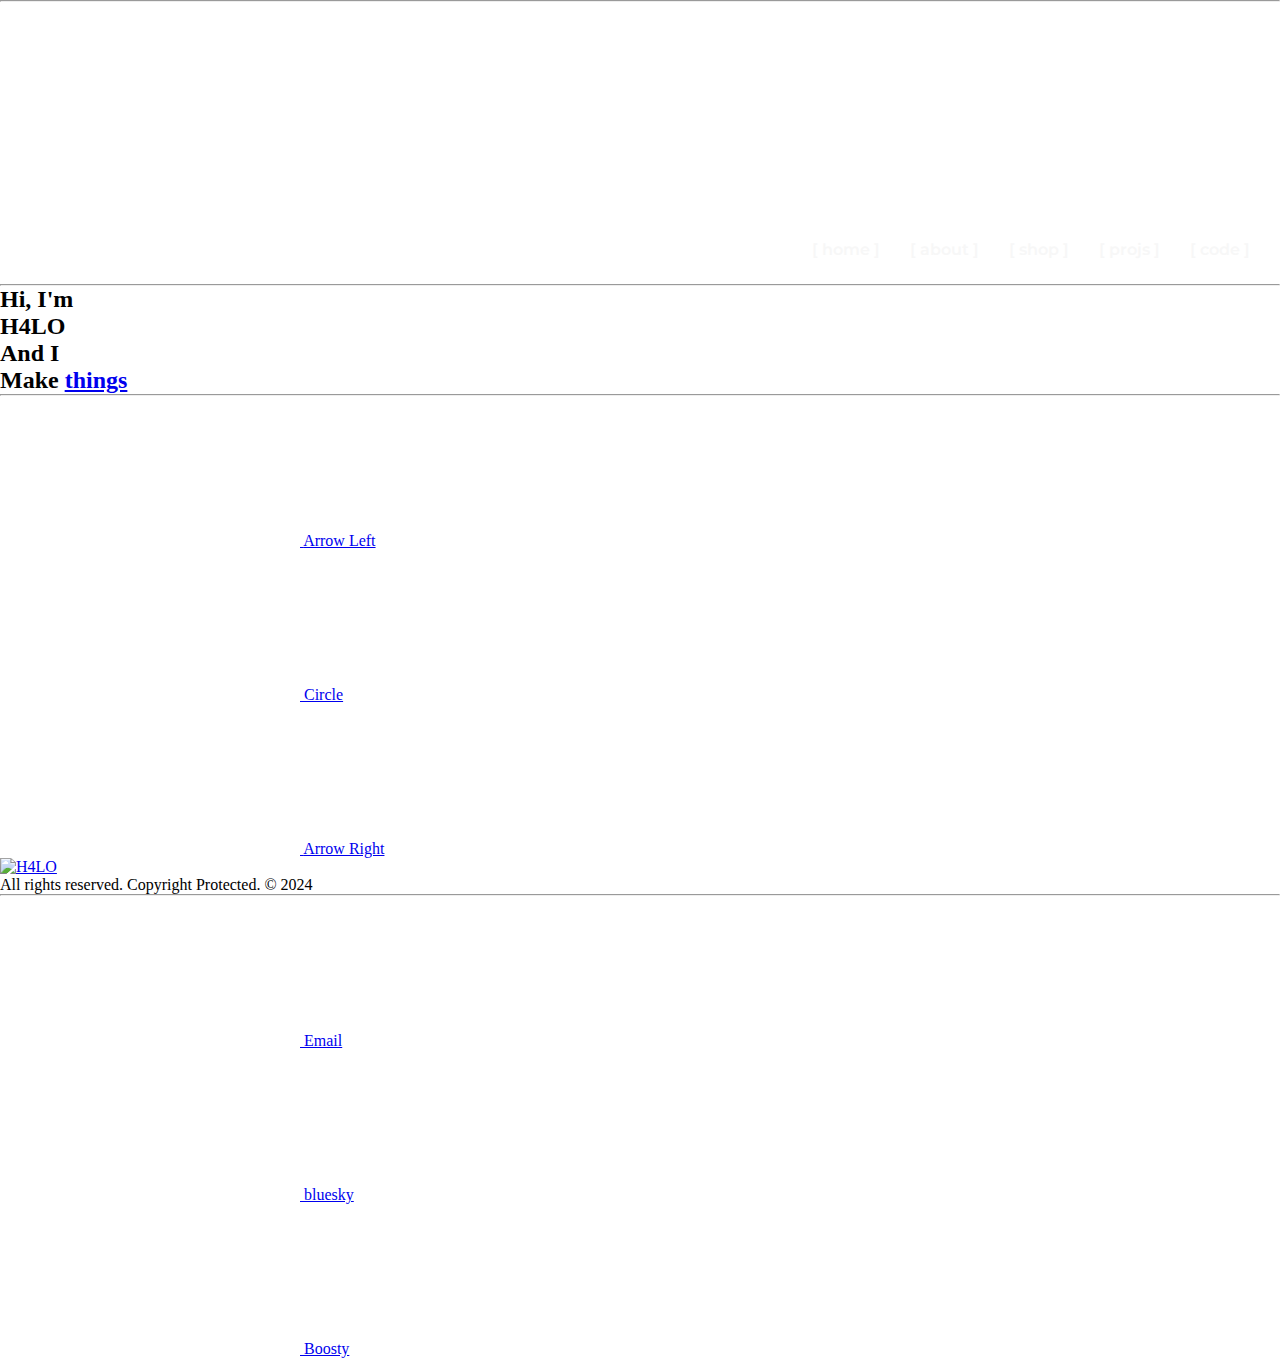
==== index.html @ c5fe2f82 "Update desc" ====
<!DOCTYPE HTML>
<html lang="en">
	<head>
		<title>H4LO</title>
		<meta charset="utf-8" />
		<meta name="viewport" content="width=device-width,initial-scale=1" />
		<meta name="color-scheme" content="light only" />
		<meta name="description" content="A portfolio designed by H4LO" />
		<meta property="og:site_name" content="H4LO" />
		<meta property="og:title" content="H4LO" />
		<meta property="og:type" content="website" />
		<meta property="og:description" content="A corner of the internet dedicated to a goal, and powered by one person." />
		<link href="https://fonts.googleapis.com/css2?display=swap&family=Montserrat:ital,wght@0,300;0,600;1,300;1,600" rel="stylesheet" type="text/css" />
		<link rel="stylesheet" href="assets/main.css" />
	</head>
	<body>
		<div id="wrapper">
			<div id="main">
				<div class="inner">
					<hr id="divider03">
					<div id="header2" class="container columns">
						<div class="wrapper">
							<div class="inner">
								<div>
									<div id="logo" class="image" data-position="right">
										<a href="#" class="frame deferred" oncontextmenu="return false;" ondragstart="return false;"><img src="[data-uri]%2BPHJlY3QgZmlsbD0idHJhbnNwYXJlbnQiIHdpZHRoPSIxMDAlIiBoZWlnaHQ9IjEwMCUiLz48L3N2Zz4%3D" data-src="assets/images/logo.gif" alt="H4LO" oncontextmenu="return false;" ondragstart="return false;" /></a>
									</div>
								</div>
								<div>
									<div id="menu">
										<!-- qweoqwupeoiqwuewqe --><style>
										:root {
										--main-font: 'Montserrat', sans-serif;
										--primary-color: #08080800;
										--secondary-color: #F7F7F7;
										}
										
										/* Basic Reset and Body Styling */
										* {
										margin: 0;
										padding: 0;
										box-sizing: border-box;
										}
										
										/* Navigation Styling */
										nav {
										color: var(--secondary-color);
										padding: 15px;
										display: flex;
										align-items: center; /* Changed: Align items to the center vertically */
										justify-content: flex-end; /* Changed: Align items to the start (left) */
										align-content: flex-end; /* Not strictly necessary for this change */
										font-family: var(--main-font);
										letter-spacing: 0rem;
										font-weight: 600;
										}
										
										.menu {
										list-style: none;
										display: flex;
										}
										
										.menu li a {
										display: block;
										color: var(--secondary-color);
										text-decoration: none;
										padding: 10px 15px;
										position: relative;
										}
										
										.menu li a::after {
										content: "";
										position: absolute;
										bottom: 2px; /* Distance from the text */
										left: 0; /* Start the underline from the left */
										width: 0; /* Initial width is 0 */
										height: 2px;
										background-color: var(--secondary-color);
										transition: width 0.3s ease-in-out, left 0.3s ease-in-out; /* Add transition for left */
										}

										.menu li a:hover::after {
										width: 100%; /* Expand to full width on hover */
										left: 0; /* Keep starting position from the left */
										}
										
										
										/* Hover effect for submenu items */
										/* Hamburger Styling */
										.hamburger {
										display: none;
										cursor: pointer;
										}
										
										.hamburger .bar {
										display: block;
										width: 25px;
										height: 3px;
										background-color: var(--secondary-color);
										margin: 5px 0;
										}
										
										/* Hide Checkbox */
										#menu-toggle {
										display: none;
										}
										
										.close-button {
										display: none;
										}
										
										/* Responsive - Media Queries (For Mobile) */
										@media (max-width: 768px) {
										/* Show the Hamburger */
										.hamburger {
										display: block;
										}
										
										/* Hide and Modify Menu on Mobile */
										.menu {
										position: absolute;
										width: 100%;
										top: calc(15px + 6em);
										left: 0;
										background-color: var(--primary-color);
										text-align: center;
										padding: 40px 0 0 0;
										display: none;
										z-index: 999;
										}
										
										.menu li {
										width: 100%;
										}
										
										.menu li a {
										padding: 15px;
										border-bottom: 1px solid rgba(255, 255, 255, 0.1);
										}
										
										#menu-toggle:checked ~ .menu {
										display: block;
										}
										
										}
										</style>
										
										<nav>
										<input type="checkbox" id="menu-toggle" />
										<label for="menu-toggle" class="hamburger">
										<span class="bar"></span>
										<span class="bar"></span>
										<span class="bar"></span>
										</label>
										<ul class="menu">
										<button class="close-button">X</button>
										<li><a href="https://h4lo.ca">[ home ]</a></li>
										<li><a href="https://h4lo.ca/about">[ about ]</a></li>
										<li><a href="https://h4lo.ca/storefront">[ shop ]</a></li>
										<li><a href="https://h4lo.ca/projs">[ projs ]</a></li>
										<li><a href="https://github.com/0-H4LO-0/h4lo.ca">[ code ]</a></li>
										</ul>
										</nav>
										<script>
										document
										.querySelector(".close-button")
										.addEventListener("click", function () {
										document.getElementById("menu-toggle").checked = false;
										});
										document
										.querySelector(".close-button")
										.addEventListener("click", function () {
										document.getElementById("menu-toggle").checked = false;
										});
										
										// Close menu on menu item click
										document.querySelectorAll(".menu a").forEach((link) => {
										link.addEventListener("click", function () {
										document.getElementById("menu-toggle").checked = false;
										});
										});
										</script><!-- mnbnbxmbzxmncbzxc -->
									</div>
								</div>
							</div>
						</div>
					</div>
					<hr id="divider02">
					<div id="spacer1" class="container default full screen">
						<div class="wrapper">
							<div class="inner">
							</div>
						</div>
					</div>
					<div id="maincont" class="container default">
						<div class="wrapper">
							<div class="inner">
								<h2 id="text04">Hi, I&#39;m</h2>
								<h2 id="text05">H4LO</h2>
								<h2 id="intro1">And I</h2>
								<h2 id="intro2">Make <a href="https://h4lo.ca/projs">things</a></h2>
							</div>
						</div>
					</div>
					<hr id="divider05">
					<ul id="icons01" class="icons">
						<li>
							<a class="n01" href="https://ctp-webr.ing/h4lo/previous">
								<svg aria-labelledby="icon-title"><title id="icon-title">Arrow Left</title><use xlink:href="assets/icons.svg#arrow-left"></use></svg>
								<span class="label">Arrow Left</span>
							</a>
						</li><li>
							<a class="n02" href="https://ctp-webr.ing/">
								<svg aria-labelledby="icon-title"><title id="icon-title">Circle</title><use xlink:href="assets/icons.svg#shape-circle"></use></svg>
								<span class="label">Circle</span>
							</a>
						</li><li>
							<a class="n03" href="https://ctp-webr.ing/h4lo/next">
								<svg aria-labelledby="icon-title"><title id="icon-title">Arrow Right</title><use xlink:href="assets/icons.svg#arrow-right"></use></svg>
								<span class="label">Arrow Right</span>
							</a>
						</li>
					</ul>
					<div id="spacer2" class="container default full screen">
						<div class="wrapper">
							<div class="inner">
							</div>
						</div>
					</div>
					<div id="footercont" class="container columns full">
						<div class="wrapper">
							<div class="inner">
								<div>
									<div id="copylogo" class="image" data-position="center">
										<a href="#" class="frame" oncontextmenu="return false;" ondragstart="return false;"><img src="assets/images/copylogo.png" alt="H4LO" oncontextmenu="return false;" ondragstart="return false;" /></a>
									</div>
									<p id="copyright">All rights reserved. Copyright Protected. © 2024</p>
								</div>
								<div>
									<hr id="divider01">
									<ul id="buttonfooter" class="icons">
										<li>
											<a class="n01" href="mailto:admin@h4lo.ca">
												<svg aria-labelledby="icon-title"><title id="icon-title">Email</title><use xlink:href="assets/icons.svg#email"></use></svg>
												<span class="label">Email</span>
											</a>
										</li><li>
											<a class="n02" href="https://bsky.app/profile/h4lo.ca">
												<svg aria-labelledby="icon-title"><title id="icon-title">bluesky</title><use xlink:href="assets/icons.svg#bluesky"></use></svg>
												<span class="label">bluesky</span>
											</a>
										</li><li>
											<a class="n03" href="#error-missing">
												<svg aria-labelledby="icon-title"><title id="icon-title">Boosty</title><use xlink:href="assets/icons.svg#boosty"></use></svg>
												<span class="label">Boosty</span>
											</a>
										</li>
									</ul>
								</div>
							</div>
						</div>
					</div>
					<div id="popuptrigger">
						<!-- qweoqwupeoiqwuewqe --><style>
						#app {
						display:none;
						}
						
						.modal-app .overlay {
						position: fixed;
						z-index: 9998;
						top: 0;
						left: 0;
						width: 100%;
						height: 100%;
						background-color: rgba(0, 0, 0, 0.9);
						}
						
						.modal-app .modal {
						font-family: Montserrat, Montserrat, Montserrat;
						color: #FFFFFF;
						position: fixed;
						width: 800px;
						min-height: 450px;
						max-width:calc(100% - 80px);
						max-height:calc(100% - 80px);
						z-index: 9999;
						margin: 0;
						top: 50%;
						left: 50%;
						transform: translate(-50%, -50%);
						padding: 2rem;
						vertical-align: middle;
						background-color: #080808;
						border-radius: 5px;
						}
						
						.modal-app .modal h3 {
						font-family: Helvetica, Arial, sans-serif;
						font-size: 2rem;
						}
						
						/* Image */
						.modal-app .modal .team {
						width: 100px;
						height: 100px;
						border: 0px solid #01d1b2;
						border-radius: 100%;
						padding: 2px;
						margin: 10px 0 10px;
						}
						
						.modal-app .close {
						position: fixed;
						top: -15%;
						right: -8%;
						background-color: transparent;
						border: 0px solid transparent;
						font-size: 40px;
						color: #FFFFFF;
						}
						
						.close:hover {
						cursor: pointer;
						color: #cccccc;
						}
						
						</style>
						
						<script>
						function triggerModal() {
						var p = document.getElementById("app");
						if (p.style.display === "none" | p.style.display === "") {
						p.style.display = "block";
						} else {
						p.style.display = "none";
						var container = document.getElementById("popup");
						var content = container.innerHTML;
						container.innerHTML = content;
						};
						};
						</script><!-- mnbnbxmbzxmncbzxc -->
					</div>
					<div id="popup">
						<!-- qweoqwupeoiqwuewqe --><div id="app" class="modal-app">
						
						<div onclick="triggerModal()" class="overlay"></div>
						
						<div id="popup" class="modal">
						<h3>Sorry!</h3>
						<br />
						<p>This button is unavailable at the moment.</p>
						<br /><br />
						<p>Maybe this button will become available in the future, but for now, it isn't, sorry!</p>
						</div>
						
						</div><!-- mnbnbxmbzxmncbzxc -->
					</div>
				</div>
			</div>
		</div>
		<script src="assets/main.js"></script>
	</body>
</html>
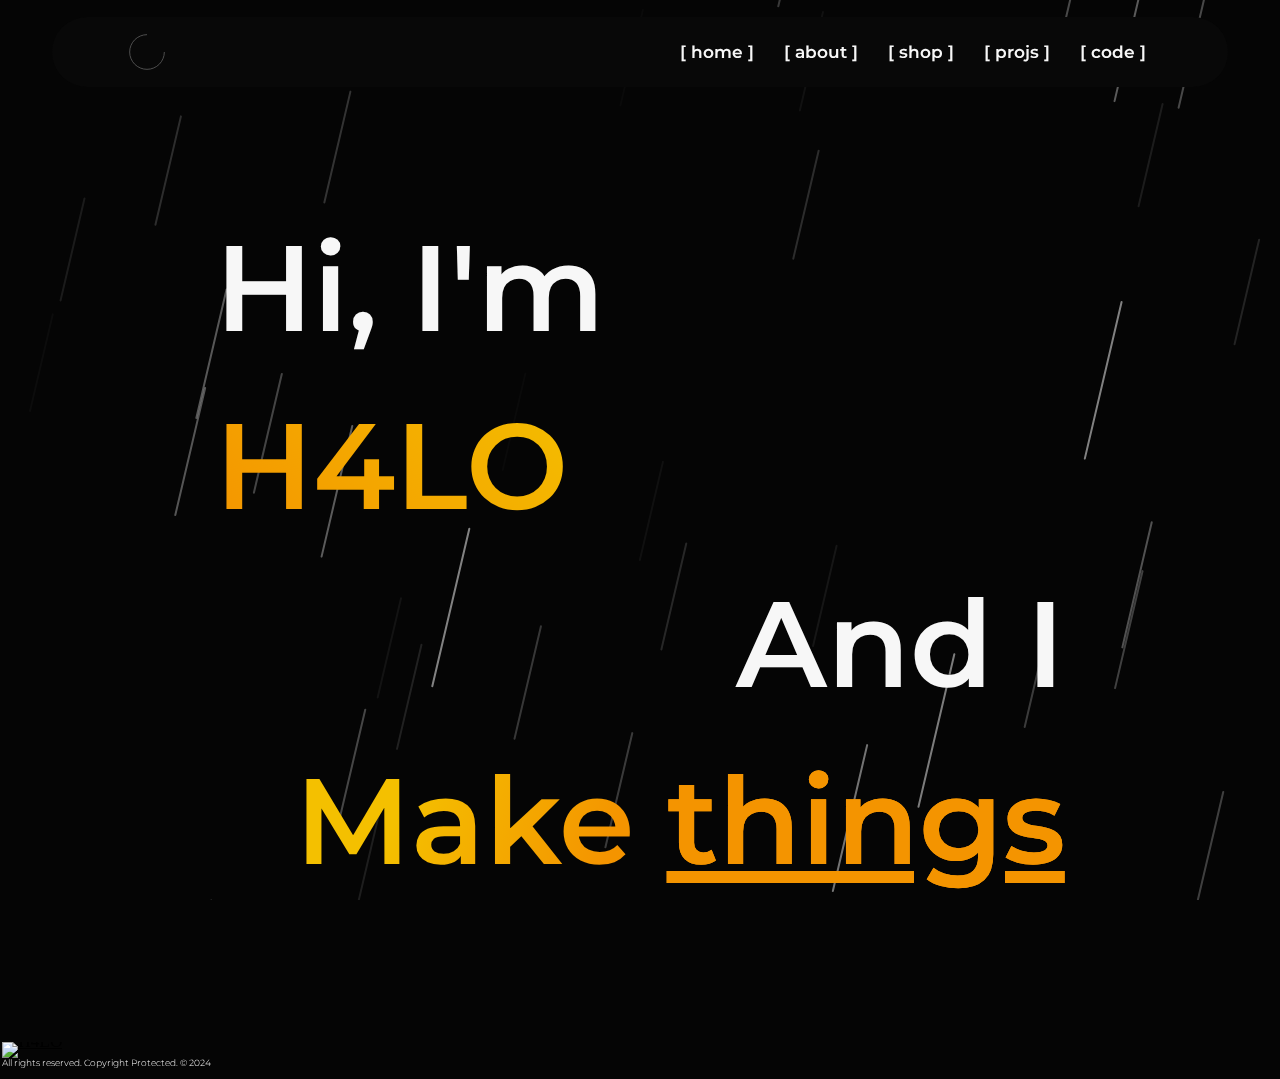
==== commit c4944857: "Push Blastwall + fix header source button" ====
--- a/index.html
+++ b/index.html
@@ -158,7 +158,7 @@
 										<li><a href="https://h4lo.ca/about">[ about ]</a></li>
 										<li><a href="https://h4lo.ca/storefront">[ shop ]</a></li>
 										<li><a href="https://h4lo.ca/projs">[ projs ]</a></li>
-										<li><a href="https://github.com/0-H4LO-0/h4lo.ca">[ code ]</a></li>
+										<li><a href="https://github.com/h4lodev/h4lo.ca">[ code ]</a></li>
 										</ul>
 										</nav>
 										<script>
--- a/assets/main.css
+++ b/assets/main.css
@@ -0,0 +1,2037 @@
+html,body,div,span,applet,object,iframe,h1,h2,h3,h4,h5,h6,p,blockquote,pre,a,abbr,acronym,address,big,cite,code,del,dfn,em,img,ins,kbd,q,s,samp,small,strike,strong,sub,sup,tt,var,b,u,i,center,dl,dt,dd,ol,ul,li,fieldset,form,label,legend,table,caption,tbody,tfoot,thead,tr,th,td,article,aside,canvas,details,embed,figure,figcaption,footer,header,hgroup,menu,nav,output,ruby,section,summary,time,mark,audio,video{margin:0;padding:0;border:0;font-size:100%;font:inherit;vertical-align:baseline;}article,aside,details,figcaption,figure,footer,header,hgroup,menu,nav,section{display:block;}body{line-height:1;}ol,ul{list-style:none;}blockquote,q{quotes:none;}blockquote:before,blockquote:after,q:before,q:after{content:'';content:none;}table{border-collapse:collapse;border-spacing:0;}body{-webkit-text-size-adjust:none}mark{background-color:transparent;color:inherit}input::-moz-focus-inner{border:0;padding:0}input[type="text"],input[type="email"],select,textarea{-moz-appearance:none;-webkit-appearance:none;-ms-appearance:none;appearance:none}
+
+*, *:before, *:after {
+	box-sizing: border-box;
+}
+
+body {
+	line-height: 1.0;
+	min-height: var(--viewport-height);
+	min-width: 320px;
+	overflow-x: hidden;
+	word-wrap: break-word;
+	background-color: #050505;
+}
+
+body:before {
+	background-attachment: scroll;
+	content: '';
+	display: block;
+	height: var(--background-height);
+	left: 0;
+	pointer-events: none;
+	position: fixed;
+	top: 0;
+	transform: scale(1);
+	width: 100vw;
+	z-index: 0;
+	background-image: url('data:image/svg+xml;charset=utf8,%3Csvg%20width%3D%22640%22%20height%3D%22480%22%20viewBox%3D%220%200%20640%20480%22%20xmlns%3D%22http%3A%2F%2Fwww.w3.org%2F2000%2Fsvg%22%3E%20%3Cstyle%20type%3D%22text%2Fcss%22%3E%20line%20%7B%20vector-effect%3A%20non-scaling-stroke%3B%20stroke%3A%20rgba(255,255,255,0.502)%3B%20stroke-linecap%3A%20round%3B%20stroke-width%3A%202.01px%3B%20%7D%20%3C%2Fstyle%3E%20%3Cline%20x1%3D%2238.9624%22%20y1%3D%22-165.5514%22%20x2%3D%2250.1205%22%20y2%3D%22-213.012%22%20stroke-opacity%3D%220.05%22%3E%20%3CanimateMotion%20path%3D%22M%200%2C0%20L%20-156.2136%2C664.4486%22%20dur%3D%221000ms%22%20repeatCount%3D%22indefinite%22%20calcMode%3D%22linear%22%20%2F%3E%20%3C%2Fline%3E%20%3Cline%20x1%3D%22206.3341%22%20y1%3D%22-877.4607%22%20x2%3D%22217.4922%22%20y2%3D%22-924.9213%22%20stroke-opacity%3D%220.05%22%3E%20%3CanimateMotion%20path%3D%22M%200%2C0%20L%20-167.3717%2C711.9092%22%20dur%3D%221000ms%22%20repeatCount%3D%22indefinite%22%20calcMode%3D%22linear%22%20%2F%3E%20%3C%2Fline%3E%20%3Cline%20x1%3D%22478.0596%22%20y1%3D%22257.5266%22%20x2%3D%22492.3077%22%20y2%3D%22196.9231%22%20stroke-opacity%3D%220.55%22%3E%20%3CanimateMotion%20path%3D%22M%200%2C0%20L%20-199.4728%2C848.4498%22%20dur%3D%221000ms%22%20repeatCount%3D%22indefinite%22%20calcMode%3D%22linear%22%20%2F%3E%20%3C%2Fline%3E%20%3Cline%20x1%3D%22691.7805%22%20y1%3D%22-651.5267%22%20x2%3D%22706.0285%22%20y2%3D%22-712.1302%22%20stroke-opacity%3D%220.55%22%3E%20%3CanimateMotion%20path%3D%22M%200%2C0%20L%20-213.7208%2C909.0533%22%20dur%3D%221000ms%22%20repeatCount%3D%22indefinite%22%20calcMode%3D%22linear%22%20%2F%3E%20%3C%2Fline%3E%20%3Cline%20x1%3D%22243.8228%22%20y1%3D%22-122.7954%22%20x2%3D%22258.1443%22%20y2%3D%22-183.7113%22%20stroke-opacity%3D%220.56%22%3E%20%3CanimateMotion%20path%3D%22M%200%2C0%20L%20-200.501%2C852.8232%22%20dur%3D%221000ms%22%20repeatCount%3D%22indefinite%22%20calcMode%3D%22linear%22%20%2F%3E%20%3C%2Fline%3E%20%3Cline%20x1%3D%22458.6453%22%20y1%3D%22-1036.5345%22%20x2%3D%22472.9668%22%20y2%3D%22-1097.4505%22%20stroke-opacity%3D%220.56%22%3E%20%3CanimateMotion%20path%3D%22M%200%2C0%20L%20-214.8225%2C913.7392%22%20dur%3D%221000ms%22%20repeatCount%3D%22indefinite%22%20calcMode%3D%22linear%22%20%2F%3E%20%3C%2Fline%3E%20%3Cline%20x1%3D%22-68.1872%22%20y1%3D%22335.6961%22%20x2%3D%22-54.6341%22%20y2%3D%22278.0488%22%20stroke-opacity%3D%220.45%22%3E%20%3CanimateMotion%20path%3D%22M%200%2C0%20L%20-189.7424%2C807.062%22%20dur%3D%221000ms%22%20repeatCount%3D%22indefinite%22%20calcMode%3D%22linear%22%20%2F%3E%20%3C%2Fline%3E%20%3Cline%20x1%3D%22135.1083%22%20y1%3D%22-529.0132%22%20x2%3D%22148.6613%22%20y2%3D%22-586.6605%22%20stroke-opacity%3D%220.45%22%3E%20%3CanimateMotion%20path%3D%22M%200%2C0%20L%20-203.2954%2C864.7092%22%20dur%3D%221000ms%22%20repeatCount%3D%22indefinite%22%20calcMode%3D%22linear%22%20%2F%3E%20%3C%2Fline%3E%20%3Cline%20x1%3D%22286.0163%22%20y1%3D%22529.7654%22%20x2%3D%22298.4753%22%20y2%3D%22476.7713%22%20stroke-opacity%3D%220.27%22%3E%20%3CanimateMotion%20path%3D%22M%200%2C0%20L%20-174.4269%2C741.9179%22%20dur%3D%221000ms%22%20repeatCount%3D%22indefinite%22%20calcMode%3D%22linear%22%20%2F%3E%20%3C%2Fline%3E%20%3Cline%20x1%3D%22472.9022%22%20y1%3D%22-265.1466%22%20x2%3D%22485.3613%22%20y2%3D%22-318.1408%22%20stroke-opacity%3D%220.27%22%3E%20%3CanimateMotion%20path%3D%22M%200%2C0%20L%20-186.8859%2C794.9121%22%20dur%3D%221000ms%22%20repeatCount%3D%22indefinite%22%20calcMode%3D%22linear%22%20%2F%3E%20%3C%2Fline%3E%20%3Cline%20x1%3D%22394.9783%22%20y1%3D%22691.7271%22%20x2%3D%22412.9032%22%20y2%3D%22615.4839%22%20stroke-opacity%3D%220.95%22%3E%20%3CanimateMotion%20path%3D%22M%200%2C0%20L%20-250.9496%2C1067.4045%22%20dur%3D%221000ms%22%20repeatCount%3D%22indefinite%22%20calcMode%3D%22linear%22%20%2F%3E%20%3C%2Fline%3E%20%3Cline%20x1%3D%22663.8529%22%20y1%3D%22-451.9207%22%20x2%3D%22681.7778%22%20y2%3D%22-528.1638%22%20stroke-opacity%3D%220.95%22%3E%20%3CanimateMotion%20path%3D%22M%200%2C0%20L%20-268.8746%2C1143.6477%22%20dur%3D%221000ms%22%20repeatCount%3D%22indefinite%22%20calcMode%3D%22linear%22%20%2F%3E%20%3C%2Fline%3E%20%3Cline%20x1%3D%22538.4777%22%20y1%3D%22284.9882%22%20x2%3D%22552.6531%22%20y2%3D%22224.6939%22%20stroke-opacity%3D%220.54%22%3E%20%3CanimateMotion%20path%3D%22M%200%2C0%20L%20-198.4551%2C844.1209%22%20dur%3D%221000ms%22%20repeatCount%3D%22indefinite%22%20calcMode%3D%22linear%22%20%2F%3E%20%3C%2Fline%3E%20%3Cline%20x1%3D%22751.1081%22%20y1%3D%22-619.4271%22%20x2%3D%22765.2835%22%20y2%3D%22-679.7214%22%20stroke-opacity%3D%220.54%22%3E%20%3CanimateMotion%20path%3D%22M%200%2C0%20L%20-212.6304%2C904.4153%22%20dur%3D%221000ms%22%20repeatCount%3D%22indefinite%22%20calcMode%3D%22linear%22%20%2F%3E%20%3C%2Fline%3E%20%3Cline%20x1%3D%22105.7549%22%20y1%3D%22527.3906%22%20x2%3D%22121.105%22%20y2%3D%22462.0994%22%20stroke-opacity%3D%220.69%22%3E%20%3CanimateMotion%20path%3D%22M%200%2C0%20L%20-214.9016%2C914.0757%22%20dur%3D%221000ms%22%20repeatCount%3D%22indefinite%22%20calcMode%3D%22linear%22%20%2F%3E%20%3C%2Fline%3E%20%3Cline%20x1%3D%22336.0066%22%20y1%3D%22-451.9763%22%20x2%3D%22351.3567%22%20y2%3D%22-517.2674%22%20stroke-opacity%3D%220.69%22%3E%20%3CanimateMotion%20path%3D%22M%200%2C0%20L%20-230.2517%2C979.3668%22%20dur%3D%221000ms%22%20repeatCount%3D%22indefinite%22%20calcMode%3D%22linear%22%20%2F%3E%20%3C%2Fline%3E%20%3Cline%20x1%3D%22502.5364%22%20y1%3D%22298.339%22%20x2%3D%22517.8022%22%20y2%3D%22233.4066%22%20stroke-opacity%3D%220.68%22%3E%20%3CanimateMotion%20path%3D%22M%200%2C0%20L%20-213.7208%2C909.0533%22%20dur%3D%221000ms%22%20repeatCount%3D%22indefinite%22%20calcMode%3D%22linear%22%20%2F%3E%20%3C%2Fline%3E%20%3Cline%20x1%3D%22731.523%22%20y1%3D%22-675.6467%22%20x2%3D%22746.7888%22%20y2%3D%22-740.5791%22%20stroke-opacity%3D%220.68%22%3E%20%3CanimateMotion%20path%3D%22M%200%2C0%20L%20-228.9866%2C973.9857%22%20dur%3D%221000ms%22%20repeatCount%3D%22indefinite%22%20calcMode%3D%22linear%22%20%2F%3E%20%3C%2Fline%3E%20%3Cline%20x1%3D%22146.9816%22%20y1%3D%22541.755%22%20x2%3D%22158.6555%22%20y2%3D%22492.1008%22%20stroke-opacity%3D%220.12%22%3E%20%3CanimateMotion%20path%3D%22M%200%2C0%20L%20-163.4336%2C695.1584%22%20dur%3D%221000ms%22%20repeatCount%3D%22indefinite%22%20calcMode%3D%22linear%22%20%2F%3E%20%3C%2Fline%3E%20%3Cline%20x1%3D%22322.089%22%20y1%3D%22-203.0576%22%20x2%3D%22333.7629%22%20y2%3D%22-252.7117%22%20stroke-opacity%3D%220.12%22%3E%20%3CanimateMotion%20path%3D%22M%200%2C0%20L%20-175.1074%2C744.8126%22%20dur%3D%221000ms%22%20repeatCount%3D%22indefinite%22%20calcMode%3D%22linear%22%20%2F%3E%20%3C%2Fline%3E%20%3Cline%20x1%3D%2244.0306%22%20y1%3D%22454.2266%22%20x2%3D%2259.1304%22%20y2%3D%22390.0%22%20stroke-opacity%3D%220.66%22%3E%20%3CanimateMotion%20path%3D%22M%200%2C0%20L%20-211.3978%2C899.1723%22%20dur%3D%221000ms%22%20repeatCount%3D%22indefinite%22%20calcMode%3D%22linear%22%20%2F%3E%20%3C%2Fline%3E%20%3Cline%20x1%3D%22270.5282%22%20y1%3D%22-509.1723%22%20x2%3D%22285.6281%22%20y2%3D%22-573.3989%22%20stroke-opacity%3D%220.66%22%3E%20%3CanimateMotion%20path%3D%22M%200%2C0%20L%20-226.4976%2C963.3989%22%20dur%3D%221000ms%22%20repeatCount%3D%22indefinite%22%20calcMode%3D%22linear%22%20%2F%3E%20%3C%2Fline%3E%20%3Cline%20x1%3D%22-12.6654%22%20y1%3D%22347.8349%22%20x2%3D%22-0.6897%22%20y2%3D%22296.8966%22%20stroke-opacity%3D%220.18%22%3E%20%3CanimateMotion%20path%3D%22M%200%2C0%20L%20-167.6603%2C713.1366%22%20dur%3D%221000ms%22%20repeatCount%3D%22indefinite%22%20calcMode%3D%22linear%22%20%2F%3E%20%3C%2Fline%3E%20%3Cline%20x1%3D%22166.9707%22%20y1%3D%22-416.2401%22%20x2%3D%22178.9464%22%20y2%3D%22-467.1784%22%20stroke-opacity%3D%220.18%22%3E%20%3CanimateMotion%20path%3D%22M%200%2C0%20L%20-179.636%2C764.075%22%20dur%3D%221000ms%22%20repeatCount%3D%22indefinite%22%20calcMode%3D%22linear%22%20%2F%3E%20%3C%2Fline%3E%20%3Cline%20x1%3D%22508.2259%22%20y1%3D%22568.8005%22%20x2%3D%22521.9802%22%20y2%3D%22510.297%22%20stroke-opacity%3D%220.48%22%3E%20%3CanimateMotion%20path%3D%22M%200%2C0%20L%20-192.5604%2C819.048%22%20dur%3D%221000ms%22%20repeatCount%3D%22indefinite%22%20calcMode%3D%22linear%22%20%2F%3E%20%3C%2Fline%3E%20%3Cline%20x1%3D%22714.5406%22%20y1%3D%22-308.751%22%20x2%3D%22728.2949%22%20y2%3D%22-367.2544%22%20stroke-opacity%3D%220.48%22%3E%20%3CanimateMotion%20path%3D%22M%200%2C0%20L%20-206.3147%2C877.5515%22%20dur%3D%221000ms%22%20repeatCount%3D%22indefinite%22%20calcMode%3D%22linear%22%20%2F%3E%20%3C%2Fline%3E%20%3Cline%20x1%3D%22518.1452%22%20y1%3D%22186.1652%22%20x2%3D%22531.7647%22%20y2%3D%22128.2353%22%20stroke-opacity%3D%220.46%22%3E%20%3CanimateMotion%20path%3D%22M%200%2C0%20L%20-190.6725%2C811.0181%22%20dur%3D%221000ms%22%20repeatCount%3D%22indefinite%22%20calcMode%3D%22linear%22%20%2F%3E%20%3C%2Fline%3E%20%3Cline%20x1%3D%22722.4372%22%20y1%3D%22-682.7829%22%20x2%3D%22736.0567%22%20y2%3D%22-740.7127%22%20stroke-opacity%3D%220.46%22%3E%20%3CanimateMotion%20path%3D%22M%200%2C0%20L%20-204.292%2C868.948%22%20dur%3D%221000ms%22%20repeatCount%3D%22indefinite%22%20calcMode%3D%22linear%22%20%2F%3E%20%3C%2Fline%3E%20%3Cline%20x1%3D%22453.4694%22%20y1%3D%2269.0421%22%20x2%3D%22470.9434%22%20y2%3D%22-5.283%22%20stroke-opacity%3D%220.91%22%3E%20%3CanimateMotion%20path%3D%22M%200%2C0%20L%20-244.6364%2C1040.5516%22%20dur%3D%221000ms%22%20repeatCount%3D%22indefinite%22%20calcMode%3D%22linear%22%20%2F%3E%20%3C%2Fline%3E%20%3Cline%20x1%3D%22715.5798%22%20y1%3D%22-1045.8346%22%20x2%3D%22733.0539%22%20y2%3D%22-1120.1597%22%20stroke-opacity%3D%220.91%22%3E%20%3CanimateMotion%20path%3D%22M%200%2C0%20L%20-262.1105%2C1114.8767%22%20dur%3D%221000ms%22%20repeatCount%3D%22indefinite%22%20calcMode%3D%22linear%22%20%2F%3E%20%3C%2Fline%3E%20%3Cline%20x1%3D%22476.4346%22%20y1%3D%22524.8854%22%20x2%3D%22494.8344%22%20y2%3D%22446.6225%22%20stroke-opacity%3D%220.99%22%3E%20%3CanimateMotion%20path%3D%22M%200%2C0%20L%20-257.5973%2C1095.6801%22%20dur%3D%221000ms%22%20repeatCount%3D%22indefinite%22%20calcMode%3D%22linear%22%20%2F%3E%20%3C%2Fline%3E%20%3Cline%20x1%3D%22752.4317%22%20y1%3D%22-649.0576%22%20x2%3D%22770.8315%22%20y2%3D%22-727.3205%22%20stroke-opacity%3D%220.99%22%3E%20%3CanimateMotion%20path%3D%22M%200%2C0%20L%20-275.9971%2C1173.943%22%20dur%3D%221000ms%22%20repeatCount%3D%22indefinite%22%20calcMode%3D%22linear%22%20%2F%3E%20%3C%2Fline%3E%20%3Cline%20x1%3D%22445.7084%22%20y1%3D%22-169.5764%22%20x2%3D%22459.1304%22%20y2%3D%22-226.6667%22%20stroke-opacity%3D%220.43%22%3E%20%3CanimateMotion%20path%3D%22M%200%2C0%20L%20-187.9091%2C799.2643%22%20dur%3D%221000ms%22%20repeatCount%3D%22indefinite%22%20calcMode%3D%22linear%22%20%2F%3E%20%3C%2Fline%3E%20%3Cline%20x1%3D%22647.0396%22%20y1%3D%22-1025.9309%22%20x2%3D%22660.4617%22%20y2%3D%22-1083.0212%22%20stroke-opacity%3D%220.43%22%3E%20%3CanimateMotion%20path%3D%22M%200%2C0%20L%20-201.3312%2C856.3546%22%20dur%3D%221000ms%22%20repeatCount%3D%22indefinite%22%20calcMode%3D%22linear%22%20%2F%3E%20%3C%2Fline%3E%20%3Cline%20x1%3D%22351.149%22%20y1%3D%22337.7977%22%20x2%3D%22363.8356%22%20y2%3D%22283.8356%22%20stroke-opacity%3D%220.31%22%3E%20%3CanimateMotion%20path%3D%22M%200%2C0%20L%20-177.6127%2C755.469%22%20dur%3D%221000ms%22%20repeatCount%3D%22indefinite%22%20calcMode%3D%22linear%22%20%2F%3E%20%3C%2Fline%3E%20%3Cline%20x1%3D%22541.4484%22%20y1%3D%22-471.6333%22%20x2%3D%22554.135%22%20y2%3D%22-525.5954%22%20stroke-opacity%3D%220.31%22%3E%20%3CanimateMotion%20path%3D%22M%200%2C0%20L%20-190.2994%2C809.431%22%20dur%3D%221000ms%22%20repeatCount%3D%22indefinite%22%20calcMode%3D%22linear%22%20%2F%3E%20%3C%2Fline%3E%20%3Cline%20x1%3D%22398.1982%22%20y1%3D%22-215.1538%22%20x2%3D%22411.4286%22%20y2%3D%22-271.4286%22%20stroke-opacity%3D%220.4%22%3E%20%3CanimateMotion%20path%3D%22M%200%2C0%20L%20-185.2247%2C787.8462%22%20dur%3D%221000ms%22%20repeatCount%3D%22indefinite%22%20calcMode%3D%22linear%22%20%2F%3E%20%3C%2Fline%3E%20%3Cline%20x1%3D%22596.6533%22%20y1%3D%22-1059.2748%22%20x2%3D%22609.8836%22%20y2%3D%22-1115.5495%22%20stroke-opacity%3D%220.4%22%3E%20%3CanimateMotion%20path%3D%22M%200%2C0%20L%20-198.4551%2C844.1209%22%20dur%3D%221000ms%22%20repeatCount%3D%22indefinite%22%20calcMode%3D%22linear%22%20%2F%3E%20%3C%2Fline%3E%20%3Cline%20x1%3D%22269.8851%22%20y1%3D%22239.2619%22%20x2%3D%22281.1336%22%20y2%3D%22191.417%22%20stroke-opacity%3D%220.05%22%3E%20%3CanimateMotion%20path%3D%22M%200%2C0%20L%20-157.4785%2C669.8288%22%20dur%3D%221000ms%22%20repeatCount%3D%22indefinite%22%20calcMode%3D%22linear%22%20%2F%3E%20%3C%2Fline%3E%20%3Cline%20x1%3D%22438.6121%22%20y1%3D%22-478.4118%22%20x2%3D%22449.8606%22%20y2%3D%22-526.2567%22%20stroke-opacity%3D%220.05%22%3E%20%3CanimateMotion%20path%3D%22M%200%2C0%20L%20-168.727%2C717.6737%22%20dur%3D%221000ms%22%20repeatCount%3D%22indefinite%22%20calcMode%3D%22linear%22%20%2F%3E%20%3C%2Fline%3E%20%3Cline%20x1%3D%22115.4067%22%20y1%3D%22315.2004%22%20x2%3D%22128.4507%22%20y2%3D%22259.7183%22%20stroke-opacity%3D%220.37%22%3E%20%3CanimateMotion%20path%3D%22M%200%2C0%20L%20-182.6159%2C776.7498%22%20dur%3D%221000ms%22%20repeatCount%3D%22indefinite%22%20calcMode%3D%22linear%22%20%2F%3E%20%3C%2Fline%3E%20%3Cline%20x1%3D%22311.0666%22%20y1%3D%22-517.0315%22%20x2%3D%22324.1106%22%20y2%3D%22-572.5136%22%20stroke-opacity%3D%220.37%22%3E%20%3CanimateMotion%20path%3D%22M%200%2C0%20L%20-195.6599%2C832.2319%22%20dur%3D%221000ms%22%20repeatCount%3D%22indefinite%22%20calcMode%3D%22linear%22%20%2F%3E%20%3C%2Fline%3E%20%3Cline%20x1%3D%2252.8186%22%20y1%3D%22-26.2779%22%20x2%3D%2265.6221%22%20y2%3D%22-80.7373%22%20stroke-opacity%3D%220.33%22%3E%20%3CanimateMotion%20path%3D%22M%200%2C0%20L%20-179.2497%2C762.4318%22%20dur%3D%221000ms%22%20repeatCount%3D%22indefinite%22%20calcMode%3D%22linear%22%20%2F%3E%20%3C%2Fline%3E%20%3Cline%20x1%3D%22244.8719%22%20y1%3D%22-843.1691%22%20x2%3D%22257.6754%22%20y2%3D%22-897.6286%22%20stroke-opacity%3D%220.33%22%3E%20%3CanimateMotion%20path%3D%22M%200%2C0%20L%20-192.0533%2C816.8912%22%20dur%3D%221000ms%22%20repeatCount%3D%22indefinite%22%20calcMode%3D%22linear%22%20%2F%3E%20%3C%2Fline%3E%20%3Cline%20x1%3D%22632.7582%22%20y1%3D%22341.3873%22%20x2%3D%22644.8908%22%20y2%3D%22289.7817%22%20stroke-opacity%3D%220.21%22%3E%20%3CanimateMotion%20path%3D%22M%200%2C0%20L%20-169.8567%2C722.4791%22%20dur%3D%221000ms%22%20repeatCount%3D%22indefinite%22%20calcMode%3D%22linear%22%20%2F%3E%20%3C%2Fline%3E%20%3Cline%20x1%3D%22814.7476%22%20y1%3D%22-432.6974%22%20x2%3D%22826.8802%22%20y2%3D%22-484.303%22%20stroke-opacity%3D%220.21%22%3E%20%3CanimateMotion%20path%3D%22M%200%2C0%20L%20-181.9894%2C774.0847%22%20dur%3D%221000ms%22%20repeatCount%3D%22indefinite%22%20calcMode%3D%22linear%22%20%2F%3E%20%3C%2Fline%3E%20%3Cline%20x1%3D%22593.0293%22%20y1%3D%22229.6755%22%20x2%3D%22607.5%22%20y2%3D%22168.125%22%20stroke-opacity%3D%220.58%22%3E%20%3CanimateMotion%20path%3D%22M%200%2C0%20L%20-202.5895%2C861.7068%22%20dur%3D%221000ms%22%20repeatCount%3D%22indefinite%22%20calcMode%3D%22linear%22%20%2F%3E%20%3C%2Fline%3E%20%3Cline%20x1%3D%22810.0895%22%20y1%3D%22-693.5818%22%20x2%3D%22824.5602%22%20y2%3D%22-755.1323%22%20stroke-opacity%3D%220.58%22%3E%20%3CanimateMotion%20path%3D%22M%200%2C0%20L%20-217.0602%2C923.2573%22%20dur%3D%221000ms%22%20repeatCount%3D%22indefinite%22%20calcMode%3D%22linear%22%20%2F%3E%20%3C%2Fline%3E%20%3Cline%20x1%3D%22328.9059%22%20y1%3D%22-165.2084%22%20x2%3D%22341.1454%22%20y2%3D%22-217.2687%22%20stroke-opacity%3D%220.23%22%3E%20%3CanimateMotion%20path%3D%22M%200%2C0%20L%20-171.3533%2C728.8445%22%20dur%3D%221000ms%22%20repeatCount%3D%22indefinite%22%20calcMode%3D%22linear%22%20%2F%3E%20%3C%2Fline%3E%20%3Cline%20x1%3D%22512.4986%22%20y1%3D%22-946.1132%22%20x2%3D%22524.7382%22%20y2%3D%22-998.1735%22%20stroke-opacity%3D%220.23%22%3E%20%3CanimateMotion%20path%3D%22M%200%2C0%20L%20-183.5928%2C780.9048%22%20dur%3D%221000ms%22%20repeatCount%3D%22indefinite%22%20calcMode%3D%22linear%22%20%2F%3E%20%3C%2Fline%3E%20%3Cline%20x1%3D%22203.0938%22%20y1%3D%22-19.4804%22%20x2%3D%22217.8723%22%20y2%3D%22-82.3404%22%20stroke-opacity%3D%220.62%22%3E%20%3CanimateMotion%20path%3D%22M%200%2C0%20L%20-206.9%2C880.041%22%20dur%3D%221000ms%22%20repeatCount%3D%22indefinite%22%20calcMode%3D%22linear%22%20%2F%3E%20%3C%2Fline%3E%20%3Cline%20x1%3D%22424.7723%22%20y1%3D%22-962.3814%22%20x2%3D%22439.5509%22%20y2%3D%22-1025.2415%22%20stroke-opacity%3D%220.62%22%3E%20%3CanimateMotion%20path%3D%22M%200%2C0%20L%20-221.6785%2C942.901%22%20dur%3D%221000ms%22%20repeatCount%3D%22indefinite%22%20calcMode%3D%22linear%22%20%2F%3E%20%3C%2Fline%3E%20%3Cline%20x1%3D%22278.596%22%20y1%3D%22470.7788%22%20x2%3D%22290.1245%22%20y2%3D%22421.7427%22%20stroke-opacity%3D%220.09%22%3E%20%3CanimateMotion%20path%3D%22M%200%2C0%20L%20-161.3991%2C686.505%22%20dur%3D%221000ms%22%20repeatCount%3D%22indefinite%22%20calcMode%3D%22linear%22%20%2F%3E%20%3C%2Fline%3E%20%3Cline%20x1%3D%22451.5236%22%20y1%3D%22-264.7623%22%20x2%3D%22463.0521%22%20y2%3D%22-313.7983%22%20stroke-opacity%3D%220.09%22%3E%20%3CanimateMotion%20path%3D%22M%200%2C0%20L%20-172.9276%2C735.5411%22%20dur%3D%221000ms%22%20repeatCount%3D%22indefinite%22%20calcMode%3D%22linear%22%20%2F%3E%20%3C%2Fline%3E%20%3Cline%20x1%3D%22290.7437%22%20y1%3D%22-137.3012%22%20x2%3D%22306.4407%22%20y2%3D%22-204.0678%22%20stroke-opacity%3D%220.73%22%3E%20%3CanimateMotion%20path%3D%22M%200%2C0%20L%20-219.7581%2C934.7328%22%20dur%3D%221000ms%22%20repeatCount%3D%22indefinite%22%20calcMode%3D%22linear%22%20%2F%3E%20%3C%2Fline%3E%20%3Cline%20x1%3D%22526.1988%22%20y1%3D%22-1138.8006%22%20x2%3D%22541.8958%22%20y2%3D%22-1205.5672%22%20stroke-opacity%3D%220.73%22%3E%20%3CanimateMotion%20path%3D%22M%200%2C0%20L%20-235.4552%2C1001.4994%22%20dur%3D%221000ms%22%20repeatCount%3D%22indefinite%22%20calcMode%3D%22linear%22%20%2F%3E%20%3C%2Fline%3E%20%3Cline%20x1%3D%2261.9728%22%20y1%3D%22-160.7791%22%20x2%3D%2273.8462%22%20y2%3D%22-211.2821%22%20stroke-opacity%3D%220.16%22%3E%20%3CanimateMotion%20path%3D%22M%200%2C0%20L%20-166.2273%2C707.0415%22%20dur%3D%221000ms%22%20repeatCount%3D%22indefinite%22%20calcMode%3D%22linear%22%20%2F%3E%20%3C%2Fline%3E%20%3Cline%20x1%3D%22240.0735%22%20y1%3D%22-918.3235%22%20x2%3D%22251.9468%22%20y2%3D%22-968.8265%22%20stroke-opacity%3D%220.16%22%3E%20%3CanimateMotion%20path%3D%22M%200%2C0%20L%20-178.1007%2C757.5444%22%20dur%3D%221000ms%22%20repeatCount%3D%22indefinite%22%20calcMode%3D%22linear%22%20%2F%3E%20%3C%2Fline%3E%20%3Cline%20x1%3D%22644.7206%22%20y1%3D%22201.3492%22%20x2%3D%22659.267%22%20y2%3D%22139.4764%22%20stroke-opacity%3D%220.59%22%3E%20%3CanimateMotion%20path%3D%22M%200%2C0%20L%20-203.6502%2C866.2183%22%20dur%3D%221000ms%22%20repeatCount%3D%22indefinite%22%20calcMode%3D%22linear%22%20%2F%3E%20%3C%2Fline%3E%20%3Cline%20x1%3D%22862.9172%22%20y1%3D%22-726.7419%22%20x2%3D%22877.4637%22%20y2%3D%22-788.6146%22%20stroke-opacity%3D%220.59%22%3E%20%3CanimateMotion%20path%3D%22M%200%2C0%20L%20-218.1967%2C928.0911%22%20dur%3D%221000ms%22%20repeatCount%3D%22indefinite%22%20calcMode%3D%22linear%22%20%2F%3E%20%3C%2Fline%3E%20%3Cline%20x1%3D%22508.4742%22%20y1%3D%22562.8449%22%20x2%3D%22523.1746%22%20y2%3D%22500.3175%22%20stroke-opacity%3D%220.61%22%3E%20%3CanimateMotion%20path%3D%22M%200%2C0%20L%20-205.8052%2C875.3847%22%20dur%3D%221000ms%22%20repeatCount%3D%22indefinite%22%20calcMode%3D%22linear%22%20%2F%3E%20%3C%2Fline%3E%20%3Cline%20x1%3D%22728.9799%22%20y1%3D%22-375.0672%22%20x2%3D%22743.6802%22%20y2%3D%22-437.5947%22%20stroke-opacity%3D%220.61%22%3E%20%3CanimateMotion%20path%3D%22M%200%2C0%20L%20-220.5056%2C937.9121%22%20dur%3D%221000ms%22%20repeatCount%3D%22indefinite%22%20calcMode%3D%22linear%22%20%2F%3E%20%3C%2Fline%3E%20%3Cline%20x1%3D%22215.8887%22%20y1%3D%2231.6224%22%20x2%3D%22232.7273%22%20y2%3D%22-40.0%22%20stroke-opacity%3D%220.85%22%3E%20%3CanimateMotion%20path%3D%22M%200%2C0%20L%20-235.7406%2C1002.7133%22%20dur%3D%221000ms%22%20repeatCount%3D%22indefinite%22%20calcMode%3D%22linear%22%20%2F%3E%20%3C%2Fline%3E%20%3Cline%20x1%3D%22468.4678%22%20y1%3D%22-1042.7133%22%20x2%3D%22485.3064%22%20y2%3D%22-1114.3357%22%20stroke-opacity%3D%220.85%22%3E%20%3CanimateMotion%20path%3D%22M%200%2C0%20L%20-252.5792%2C1074.3357%22%20dur%3D%221000ms%22%20repeatCount%3D%22indefinite%22%20calcMode%3D%22linear%22%20%2F%3E%20%3C%2Fline%3E%20%3Cline%20x1%3D%2276.8926%22%20y1%3D%22474.2598%22%20x2%3D%2290.8543%22%20y2%3D%22414.8744%22%20stroke-opacity%3D%220.51%22%3E%20%3CanimateMotion%20path%3D%22M%200%2C0%20L%20-195.4633%2C831.3955%22%20dur%3D%221000ms%22%20repeatCount%3D%22indefinite%22%20calcMode%3D%22linear%22%20%2F%3E%20%3C%2Fline%3E%20%3Cline%20x1%3D%22286.3175%22%20y1%3D%22-416.5211%22%20x2%3D%22300.2792%22%20y2%3D%22-475.9065%22%20stroke-opacity%3D%220.51%22%3E%20%3CanimateMotion%20path%3D%22M%200%2C0%20L%20-209.4249%2C890.7809%22%20dur%3D%221000ms%22%20repeatCount%3D%22indefinite%22%20calcMode%3D%22linear%22%20%2F%3E%20%3C%2Fline%3E%20%3Cline%20x1%3D%22680.985%22%20y1%3D%22151.1897%22%20x2%3D%22693.3333%22%20y2%3D%2298.6667%22%20stroke-opacity%3D%220.25%22%3E%20%3CanimateMotion%20path%3D%22M%200%2C0%20L%20-172.8764%2C735.3231%22%20dur%3D%221000ms%22%20repeatCount%3D%22indefinite%22%20calcMode%3D%22linear%22%20%2F%3E%20%3C%2Fline%3E%20%3Cline%20x1%3D%22866.2097%22%20y1%3D%22-636.6565%22%20x2%3D%22878.5581%22%20y2%3D%22-689.1795%22%20stroke-opacity%3D%220.25%22%3E%20%3CanimateMotion%20path%3D%22M%200%2C0%20L%20-185.2247%2C787.8462%22%20dur%3D%221000ms%22%20repeatCount%3D%22indefinite%22%20calcMode%3D%22linear%22%20%2F%3E%20%3C%2Fline%3E%20%3Cline%20x1%3D%22-25.813%22%20y1%3D%22394.1709%22%20x2%3D%22-14.4262%22%20y2%3D%22345.7377%22%20stroke-opacity%3D%220.06%22%3E%20%3CanimateMotion%20path%3D%22M%200%2C0%20L%20-159.4147%2C678.0644%22%20dur%3D%221000ms%22%20repeatCount%3D%22indefinite%22%20calcMode%3D%22linear%22%20%2F%3E%20%3C%2Fline%3E%20%3Cline%20x1%3D%22144.9885%22%20y1%3D%22-332.3266%22%20x2%3D%22156.3753%22%20y2%3D%22-380.7598%22%20stroke-opacity%3D%220.06%22%3E%20%3CanimateMotion%20path%3D%22M%200%2C0%20L%20-170.8015%2C726.4975%22%20dur%3D%221000ms%22%20repeatCount%3D%22indefinite%22%20calcMode%3D%22linear%22%20%2F%3E%20%3C%2Fline%3E%20%3Cline%20x1%3D%22399.4162%22%20y1%3D%22148.0915%22%20x2%3D%22411.1392%22%20y2%3D%2298.2278%22%20stroke-opacity%3D%220.13%22%3E%20%3CanimateMotion%20path%3D%22M%200%2C0%20L%20-164.1232%2C698.0916%22%20dur%3D%221000ms%22%20repeatCount%3D%22indefinite%22%20calcMode%3D%22linear%22%20%2F%3E%20%3C%2Fline%3E%20%3Cline%20x1%3D%22575.2624%22%20y1%3D%22-599.8637%22%20x2%3D%22586.9855%22%20y2%3D%22-649.7274%22%20stroke-opacity%3D%220.13%22%3E%20%3CanimateMotion%20path%3D%22M%200%2C0%20L%20-175.8463%2C747.9553%22%20dur%3D%221000ms%22%20repeatCount%3D%22indefinite%22%20calcMode%3D%22linear%22%20%2F%3E%20%3C%2Fline%3E%20%3Cline%20x1%3D%22358.4235%22%20y1%3D%22246.7404%22%20x2%3D%22370.0%22%20y2%3D%22197.5%22%20stroke-opacity%3D%220.1%22%3E%20%3CanimateMotion%20path%3D%22M%200%2C0%20L%20-162.0716%2C689.3654%22%20dur%3D%221000ms%22%20repeatCount%3D%22indefinite%22%20calcMode%3D%22linear%22%20%2F%3E%20%3C%2Fline%3E%20%3Cline%20x1%3D%22532.0716%22%20y1%3D%22-491.8654%22%20x2%3D%22543.6482%22%20y2%3D%22-541.1058%22%20stroke-opacity%3D%220.1%22%3E%20%3CanimateMotion%20path%3D%22M%200%2C0%20L%20-173.6482%2C738.6058%22%20dur%3D%221000ms%22%20repeatCount%3D%22indefinite%22%20calcMode%3D%22linear%22%20%2F%3E%20%3C%2Fline%3E%20%3Cline%20x1%3D%22624.5646%22%20y1%3D%22388.9872%22%20x2%3D%22640.0%22%20y2%3D%22323.3333%22%20stroke-opacity%3D%220.7%22%3E%20%3CanimateMotion%20path%3D%22M%200%2C0%20L%20-216.0955%2C919.1539%22%20dur%3D%221000ms%22%20repeatCount%3D%22indefinite%22%20calcMode%3D%22linear%22%20%2F%3E%20%3C%2Fline%3E%20%3Cline%20x1%3D%22856.0955%22%20y1%3D%22-595.8206%22%20x2%3D%22871.5309%22%20y2%3D%22-661.4744%22%20stroke-opacity%3D%220.7%22%3E%20%3CanimateMotion%20path%3D%22M%200%2C0%20L%20-231.5309%2C984.8078%22%20dur%3D%221000ms%22%20repeatCount%3D%22indefinite%22%20calcMode%3D%22linear%22%20%2F%3E%20%3C%2Fline%3E%20%3Cline%20x1%3D%22413.4775%22%20y1%3D%22-481.2154%22%20x2%3D%22432.0%22%20y2%3D%22-560.0%22%20stroke-opacity%3D%221.0%22%3E%20%3CanimateMotion%20path%3D%22M%200%2C0%20L%20-259.3146%2C1102.9847%22%20dur%3D%221000ms%22%20repeatCount%3D%22indefinite%22%20calcMode%3D%22linear%22%20%2F%3E%20%3C%2Fline%3E%20%3Cline%20x1%3D%22691.3146%22%20y1%3D%22-1662.9847%22%20x2%3D%22709.8371%22%20y2%3D%22-1741.7693%22%20stroke-opacity%3D%221.0%22%3E%20%3CanimateMotion%20path%3D%22M%200%2C0%20L%20-277.8371%2C1181.7693%22%20dur%3D%221000ms%22%20repeatCount%3D%22indefinite%22%20calcMode%3D%22linear%22%20%2F%3E%20%3C%2Fline%3E%20%3Cline%20x1%3D%22193.6872%22%20y1%3D%2215.2212%22%20x2%3D%22208.0829%22%20y2%3D%22-46.0104%22%20stroke-opacity%3D%220.57%22%3E%20%3CanimateMotion%20path%3D%22M%200%2C0%20L%20-201.5399%2C857.242%22%20dur%3D%221000ms%22%20repeatCount%3D%22indefinite%22%20calcMode%3D%22linear%22%20%2F%3E%20%3C%2Fline%3E%20%3Cline%20x1%3D%22409.6228%22%20y1%3D%22-903.2523%22%20x2%3D%22424.0185%22%20y2%3D%22-964.4839%22%20stroke-opacity%3D%220.57%22%3E%20%3CanimateMotion%20path%3D%22M%200%2C0%20L%20-215.9356%2C918.4736%22%20dur%3D%221000ms%22%20repeatCount%3D%22indefinite%22%20calcMode%3D%22linear%22%20%2F%3E%20%3C%2Fline%3E%20%3Cline%20x1%3D%22597.3099%22%20y1%3D%22130.3149%22%20x2%3D%22610.2326%22%20y2%3D%2275.3488%22%20stroke-opacity%3D%220.35%22%3E%20%3CanimateMotion%20path%3D%22M%200%2C0%20L%20-180.9172%2C769.5242%22%20dur%3D%221000ms%22%20repeatCount%3D%22indefinite%22%20calcMode%3D%22linear%22%20%2F%3E%20%3C%2Fline%3E%20%3Cline%20x1%3D%22791.1497%22%20y1%3D%22-694.1754%22%20x2%3D%22804.0724%22%20y2%3D%22-749.1414%22%20stroke-opacity%3D%220.35%22%3E%20%3CanimateMotion%20path%3D%22M%200%2C0%20L%20-193.8398%2C824.4902%22%20dur%3D%221000ms%22%20repeatCount%3D%22indefinite%22%20calcMode%3D%22linear%22%20%2F%3E%20%3C%2Fline%3E%20%3Cline%20x1%3D%22142.5934%22%20y1%3D%22137.8522%22%20x2%3D%22158.2022%22%20y2%3D%2271.4607%22%20stroke-opacity%3D%220.72%22%3E%20%3CanimateMotion%20path%3D%22M%200%2C0%20L%20-218.5235%2C929.4815%22%20dur%3D%221000ms%22%20repeatCount%3D%22indefinite%22%20calcMode%3D%22linear%22%20%2F%3E%20%3C%2Fline%3E%20%3Cline%20x1%3D%22376.7258%22%20y1%3D%22-858.0208%22%20x2%3D%22392.3346%22%20y2%3D%22-924.4123%22%20stroke-opacity%3D%220.72%22%3E%20%3CanimateMotion%20path%3D%22M%200%2C0%20L%20-234.1324%2C995.873%22%20dur%3D%221000ms%22%20repeatCount%3D%22indefinite%22%20calcMode%3D%22linear%22%20%2F%3E%20%3C%2Fline%3E%20%3Cline%20x1%3D%22318.089%22%20y1%3D%22-206.3753%22%20x2%3D%22332.1212%22%20y2%3D%22-266.0606%22%20stroke-opacity%3D%220.52%22%3E%20%3CanimateMotion%20path%3D%22M%200%2C0%20L%20-196.4505%2C835.5945%22%20dur%3D%221000ms%22%20repeatCount%3D%22indefinite%22%20calcMode%3D%22linear%22%20%2F%3E%20%3C%2Fline%3E%20%3Cline%20x1%3D%22528.5717%22%20y1%3D%22-1101.6551%22%20x2%3D%22542.6039%22%20y2%3D%22-1161.3404%22%20stroke-opacity%3D%220.52%22%3E%20%3CanimateMotion%20path%3D%22M%200%2C0%20L%20-210.4826%2C895.2798%22%20dur%3D%221000ms%22%20repeatCount%3D%22indefinite%22%20calcMode%3D%22linear%22%20%2F%3E%20%3C%2Fline%3E%20%3Cline%20x1%3D%22-55.9135%22%20y1%3D%22368.8708%22%20x2%3D%22-44.8%22%20y2%3D%22321.6%22%20stroke-opacity%3D%220.05%22%3E%20%3CanimateMotion%20path%3D%22M%200%2C0%20L%20-155.5888%2C661.7908%22%20dur%3D%221000ms%22%20repeatCount%3D%22indefinite%22%20calcMode%3D%22linear%22%20%2F%3E%20%3C%2Fline%3E%20%3Cline%20x1%3D%22110.7888%22%20y1%3D%22-340.1908%22%20x2%3D%22121.9023%22%20y2%3D%22-387.4616%22%20stroke-opacity%3D%220.05%22%3E%20%3CanimateMotion%20path%3D%22M%200%2C0%20L%20-166.7023%2C709.0616%22%20dur%3D%221000ms%22%20repeatCount%3D%22indefinite%22%20calcMode%3D%22linear%22%20%2F%3E%20%3C%2Fline%3E%20%3Cline%20x1%3D%22599.1459%22%20y1%3D%22-316.6809%22%20x2%3D%22616.2963%22%20y2%3D%22-389.6296%22%20stroke-opacity%3D%220.88%22%3E%20%3CanimateMotion%20path%3D%22M%200%2C0%20L%20-240.1061%2C1021.2821%22%20dur%3D%221000ms%22%20repeatCount%3D%22indefinite%22%20calcMode%3D%22linear%22%20%2F%3E%20%3C%2Fline%3E%20%3Cline%20x1%3D%22856.4024%22%20y1%3D%22-1410.9117%22%20x2%3D%22873.5529%22%20y2%3D%22-1483.8605%22%20stroke-opacity%3D%220.88%22%3E%20%3CanimateMotion%20path%3D%22M%200%2C0%20L%20-257.2566%2C1094.2308%22%20dur%3D%221000ms%22%20repeatCount%3D%22indefinite%22%20calcMode%3D%22linear%22%20%2F%3E%20%3C%2Fline%3E%20%3Cline%20x1%3D%22341.2578%22%20y1%3D%22221.8158%22%20x2%3D%22354.6154%22%20y2%3D%22165.0%22%20stroke-opacity%3D%220.42%22%3E%20%3CanimateMotion%20path%3D%22M%200%2C0%20L%20-187.0057%2C795.4216%22%20dur%3D%221000ms%22%20repeatCount%3D%22indefinite%22%20calcMode%3D%22linear%22%20%2F%3E%20%3C%2Fline%3E%20%3Cline%20x1%3D%22541.6211%22%20y1%3D%22-630.4216%22%20x2%3D%22554.9787%22%20y2%3D%22-687.2375%22%20stroke-opacity%3D%220.42%22%3E%20%3CanimateMotion%20path%3D%22M%200%2C0%20L%20-200.3633%2C852.2375%22%20dur%3D%221000ms%22%20repeatCount%3D%22indefinite%22%20calcMode%3D%22linear%22%20%2F%3E%20%3C%2Fline%3E%20%3Cline%20x1%3D%22-124.5945%22%20y1%3D%22511.169%22%20x2%3D%22-106.3158%22%20y2%3D%22433.4211%22%20stroke-opacity%3D%220.98%22%3E%20%3CanimateMotion%20path%3D%22M%200%2C0%20L%20-255.9026%2C1088.4717%22%20dur%3D%221000ms%22%20repeatCount%3D%22indefinite%22%20calcMode%3D%22linear%22%20%2F%3E%20%3C%2Fline%3E%20%3Cline%20x1%3D%22149.5868%22%20y1%3D%22-655.0507%22%20x2%3D%22167.8655%22%20y2%3D%22-732.7987%22%20stroke-opacity%3D%220.98%22%3E%20%3CanimateMotion%20path%3D%22M%200%2C0%20L%20-274.1813%2C1166.2197%22%20dur%3D%221000ms%22%20repeatCount%3D%22indefinite%22%20calcMode%3D%22linear%22%20%2F%3E%20%3C%2Fline%3E%20%3Cline%20x1%3D%22210.7005%22%20y1%3D%22422.9294%22%20x2%3D%22222.0408%22%20y2%3D%22374.6939%22%20stroke-opacity%3D%220.05%22%3E%20%3CanimateMotion%20path%3D%22M%200%2C0%20L%20-158.764%2C675.2967%22%20dur%3D%221000ms%22%20repeatCount%3D%22indefinite%22%20calcMode%3D%22linear%22%20%2F%3E%20%3C%2Fline%3E%20%3Cline%20x1%3D%22380.8049%22%20y1%3D%22-300.6029%22%20x2%3D%22392.1452%22%20y2%3D%22-348.8383%22%20stroke-opacity%3D%220.05%22%3E%20%3CanimateMotion%20path%3D%22M%200%2C0%20L%20-170.1043%2C723.5322%22%20dur%3D%221000ms%22%20repeatCount%3D%22indefinite%22%20calcMode%3D%22linear%22%20%2F%3E%20%3C%2Fline%3E%20%3Cline%20x1%3D%22199.8873%22%20y1%3D%22-103.4497%22%20x2%3D%22216.9325%22%20y2%3D%22-175.9509%22%20stroke-opacity%3D%220.87%22%3E%20%3CanimateMotion%20path%3D%22M%200%2C0%20L%20-238.6331%2C1015.0166%22%20dur%3D%221000ms%22%20repeatCount%3D%22indefinite%22%20calcMode%3D%22linear%22%20%2F%3E%20%3C%2Fline%3E%20%3Cline%20x1%3D%22455.5656%22%20y1%3D%22-1190.9675%22%20x2%3D%22472.6108%22%20y2%3D%22-1263.4687%22%20stroke-opacity%3D%220.87%22%3E%20%3CanimateMotion%20path%3D%22M%200%2C0%20L%20-255.6783%2C1087.5178%22%20dur%3D%221000ms%22%20repeatCount%3D%22indefinite%22%20calcMode%3D%22linear%22%20%2F%3E%20%3C%2Fline%3E%20%3Cline%20x1%3D%22672.0308%22%20y1%3D%22-16.7339%22%20x2%3D%22687.2131%22%20y2%3D%22-81.3115%22%20stroke-opacity%3D%220.67%22%3E%20%3CanimateMotion%20path%3D%22M%200%2C0%20L%20-212.553%2C904.0858%22%20dur%3D%221000ms%22%20repeatCount%3D%22indefinite%22%20calcMode%3D%22linear%22%20%2F%3E%20%3C%2Fline%3E%20%3Cline%20x1%3D%22899.7661%22%20y1%3D%22-985.3973%22%20x2%3D%22914.9484%22%20y2%3D%22-1049.9748%22%20stroke-opacity%3D%220.67%22%3E%20%3CanimateMotion%20path%3D%22M%200%2C0%20L%20-227.7353%2C968.6634%22%20dur%3D%221000ms%22%20repeatCount%3D%22indefinite%22%20calcMode%3D%22linear%22%20%2F%3E%20%3C%2Fline%3E%20%3Cline%20x1%3D%22147.3469%22%20y1%3D%22-80.6054%22%20x2%3D%22163.787%22%20y2%3D%22-150.5325%22%20stroke-opacity%3D%220.81%22%3E%20%3CanimateMotion%20path%3D%22M%200%2C0%20L%20-230.1609%2C978.9805%22%20dur%3D%221000ms%22%20repeatCount%3D%22indefinite%22%20calcMode%3D%22linear%22%20%2F%3E%20%3C%2Fline%3E%20%3Cline%20x1%3D%22393.9479%22%20y1%3D%22-1129.513%22%20x2%3D%22410.3879%22%20y2%3D%22-1199.4402%22%20stroke-opacity%3D%220.81%22%3E%20%3CanimateMotion%20path%3D%22M%200%2C0%20L%20-246.601%2C1048.9077%22%20dur%3D%221000ms%22%20repeatCount%3D%22indefinite%22%20calcMode%3D%22linear%22%20%2F%3E%20%3C%2Fline%3E%20%3Cline%20x1%3D%2299.3612%22%20y1%3D%2275.1798%22%20x2%3D%22117.4026%22%20y2%3D%22-1.5584%22%20stroke-opacity%3D%220.96%22%3E%20%3CanimateMotion%20path%3D%22M%200%2C0%20L%20-252.5792%2C1074.3357%22%20dur%3D%221000ms%22%20repeatCount%3D%22indefinite%22%20calcMode%3D%22linear%22%20%2F%3E%20%3C%2Fline%3E%20%3Cline%20x1%3D%22369.9818%22%20y1%3D%22-1075.8942%22%20x2%3D%22388.0231%22%20y2%3D%22-1152.6324%22%20stroke-opacity%3D%220.96%22%3E%20%3CanimateMotion%20path%3D%22M%200%2C0%20L%20-270.6205%2C1151.074%22%20dur%3D%221000ms%22%20repeatCount%3D%22indefinite%22%20calcMode%3D%22linear%22%20%2F%3E%20%3C%2Fline%3E%20%3Cline%20x1%3D%22784.9149%22%20y1%3D%22-160.844%22%20x2%3D%22797.7778%22%20y2%3D%22-215.5556%22%20stroke-opacity%3D%220.34%22%3E%20%3CanimateMotion%20path%3D%22M%200%2C0%20L%20-180.0796%2C765.9616%22%20dur%3D%221000ms%22%20repeatCount%3D%22indefinite%22%20calcMode%3D%22linear%22%20%2F%3E%20%3C%2Fline%3E%20%3Cline%20x1%3D%22977.8574%22%20y1%3D%22-981.5171%22%20x2%3D%22990.7202%22%20y2%3D%22-1036.2287%22%20stroke-opacity%3D%220.34%22%3E%20%3CanimateMotion%20path%3D%22M%200%2C0%20L%20-192.9424%2C820.6731%22%20dur%3D%221000ms%22%20repeatCount%3D%22indefinite%22%20calcMode%3D%22linear%22%20%2F%3E%20%3C%2Fline%3E%20%3Cline%20x1%3D%22743.7519%22%20y1%3D%22-151.0458%22%20x2%3D%22757.4384%22%20y2%3D%22-209.2611%22%20stroke-opacity%3D%220.47%22%3E%20%3CanimateMotion%20path%3D%22M%200%2C0%20L%20-191.6118%2C815.0133%22%20dur%3D%221000ms%22%20repeatCount%3D%22indefinite%22%20calcMode%3D%22linear%22%20%2F%3E%20%3C%2Fline%3E%20%3Cline%20x1%3D%22949.0502%22%20y1%3D%22-1024.2744%22%20x2%3D%22962.7368%22%20y2%3D%22-1082.4896%22%20stroke-opacity%3D%220.47%22%3E%20%3CanimateMotion%20path%3D%22M%200%2C0%20L%20-205.2983%2C873.2285%22%20dur%3D%221000ms%22%20repeatCount%3D%22indefinite%22%20calcMode%3D%22linear%22%20%2F%3E%20%3C%2Fline%3E%20%3Cline%20x1%3D%2286.6073%22%20y1%3D%2256.3335%22%20x2%3D%22100.7107%22%20y2%3D%22-3.6548%22%20stroke-opacity%3D%220.53%22%3E%20%3CanimateMotion%20path%3D%22M%200%2C0%20L%20-197.4477%2C839.8361%22%20dur%3D%221000ms%22%20repeatCount%3D%22indefinite%22%20calcMode%3D%22linear%22%20%2F%3E%20%3C%2Fline%3E%20%3Cline%20x1%3D%22298.1583%22%20y1%3D%22-843.4909%22%20x2%3D%22312.2617%22%20y2%3D%22-903.4792%22%20stroke-opacity%3D%220.53%22%3E%20%3CanimateMotion%20path%3D%22M%200%2C0%20L%20-211.5511%2C899.8243%22%20dur%3D%221000ms%22%20repeatCount%3D%22indefinite%22%20calcMode%3D%22linear%22%20%2F%3E%20%3C%2Fline%3E%20%3Cline%20x1%3D%22526.1542%22%20y1%3D%22301.5485%22%20x2%3D%22538.1818%22%20y2%3D%22250.3896%22%20stroke-opacity%3D%220.19%22%3E%20%3CanimateMotion%20path%3D%22M%200%2C0%20L%20-168.3861%2C716.2238%22%20dur%3D%221000ms%22%20repeatCount%3D%22indefinite%22%20calcMode%3D%22linear%22%20%2F%3E%20%3C%2Fline%3E%20%3Cline%20x1%3D%22706.5679%22%20y1%3D%22-465.8342%22%20x2%3D%22718.5955%22%20y2%3D%22-516.9931%22%20stroke-opacity%3D%220.19%22%3E%20%3CanimateMotion%20path%3D%22M%200%2C0%20L%20-180.4137%2C767.3827%22%20dur%3D%221000ms%22%20repeatCount%3D%22indefinite%22%20calcMode%3D%22linear%22%20%2F%3E%20%3C%2Fline%3E%20%3Cline%20x1%3D%22531.9561%22%20y1%3D%22-195.5182%22%20x2%3D%22543.7288%22%20y2%3D%22-245.5932%22%20stroke-opacity%3D%220.14%22%3E%20%3CanimateMotion%20path%3D%22M%200%2C0%20L%20-164.8186%2C701.0496%22%20dur%3D%221000ms%22%20repeatCount%3D%22indefinite%22%20calcMode%3D%22linear%22%20%2F%3E%20%3C%2Fline%3E%20%3Cline%20x1%3D%22708.5474%22%20y1%3D%22-946.6428%22%20x2%3D%22720.3202%22%20y2%3D%22-996.7178%22%20stroke-opacity%3D%220.14%22%3E%20%3CanimateMotion%20path%3D%22M%200%2C0%20L%20-176.5914%2C751.1246%22%20dur%3D%221000ms%22%20repeatCount%3D%22indefinite%22%20calcMode%3D%22linear%22%20%2F%3E%20%3C%2Fline%3E%20%3Cline%20x1%3D%22732.8256%22%20y1%3D%22-39.0105%22%20x2%3D%22745.4545%22%20y2%3D%22-92.7273%22%20stroke-opacity%3D%220.3%22%3E%20%3CanimateMotion%20path%3D%22M%200%2C0%20L%20-176.8054%2C752.035%22%20dur%3D%221000ms%22%20repeatCount%3D%22indefinite%22%20calcMode%3D%22linear%22%20%2F%3E%20%3C%2Fline%3E%20%3Cline%20x1%3D%22922.26%22%20y1%3D%22-844.7623%22%20x2%3D%22934.8889%22%20y2%3D%22-898.4791%22%20stroke-opacity%3D%220.3%22%3E%20%3CanimateMotion%20path%3D%22M%200%2C0%20L%20-189.4344%2C805.7518%22%20dur%3D%221000ms%22%20repeatCount%3D%22indefinite%22%20calcMode%3D%22linear%22%20%2F%3E%20%3C%2Fline%3E%20%3Cline%20x1%3D%22634.9857%22%20y1%3D%22361.7774%22%20x2%3D%22646.8085%22%20y2%3D%22311.4894%22%20stroke-opacity%3D%220.15%22%3E%20%3CanimateMotion%20path%3D%22M%200%2C0%20L%20-165.52%2C704.0328%22%20dur%3D%221000ms%22%20repeatCount%3D%22indefinite%22%20calcMode%3D%22linear%22%20%2F%3E%20%3C%2Fline%3E%20%3Cline%20x1%3D%22812.3285%22%20y1%3D%22-392.5434%22%20x2%3D%22824.1513%22%20y2%3D%22-442.8315%22%20stroke-opacity%3D%220.15%22%3E%20%3CanimateMotion%20path%3D%22M%200%2C0%20L%20-177.3428%2C754.3208%22%20dur%3D%221000ms%22%20repeatCount%3D%22indefinite%22%20calcMode%3D%22linear%22%20%2F%3E%20%3C%2Fline%3E%20%3Cline%20x1%3D%22656.0273%22%20y1%3D%22-232.7296%22%20x2%3D%22669.5146%22%20y2%3D%22-290.0971%22%20stroke-opacity%3D%220.44%22%3E%20%3CanimateMotion%20path%3D%22M%200%2C0%20L%20-188.8213%2C803.1442%22%20dur%3D%221000ms%22%20repeatCount%3D%22indefinite%22%20calcMode%3D%22linear%22%20%2F%3E%20%3C%2Fline%3E%20%3Cline%20x1%3D%22858.3359%22%20y1%3D%22-1093.2413%22%20x2%3D%22871.8231%22%20y2%3D%22-1150.6087%22%20stroke-opacity%3D%220.44%22%3E%20%3CanimateMotion%20path%3D%22M%200%2C0%20L%20-202.3086%2C860.5116%22%20dur%3D%221000ms%22%20repeatCount%3D%22indefinite%22%20calcMode%3D%22linear%22%20%2F%3E%20%3C%2Fline%3E%20%3Cline%20x1%3D%22307.9201%22%20y1%3D%22-81.6622%22%20x2%3D%22320.0%22%20y2%3D%22-133.0435%22%20stroke-opacity%3D%220.2%22%3E%20%3CanimateMotion%20path%3D%22M%200%2C0%20L%20-169.1182%2C719.3378%22%20dur%3D%221000ms%22%20repeatCount%3D%22indefinite%22%20calcMode%3D%22linear%22%20%2F%3E%20%3C%2Fline%3E%20%3Cline%20x1%3D%22489.1182%22%20y1%3D%22-852.3813%22%20x2%3D%22501.1981%22%20y2%3D%22-903.7626%22%20stroke-opacity%3D%220.2%22%3E%20%3CanimateMotion%20path%3D%22M%200%2C0%20L%20-181.1981%2C770.7191%22%20dur%3D%221000ms%22%20repeatCount%3D%22indefinite%22%20calcMode%3D%22linear%22%20%2F%3E%20%3C%2Fline%3E%20%3Cline%20x1%3D%22573.193%22%20y1%3D%22374.5916%22%20x2%3D%22585.4867%22%20y2%3D%22322.3009%22%20stroke-opacity%3D%220.24%22%3E%20%3CanimateMotion%20path%3D%22M%200%2C0%20L%20-172.1115%2C732.0695%22%20dur%3D%221000ms%22%20repeatCount%3D%22indefinite%22%20calcMode%3D%22linear%22%20%2F%3E%20%3C%2Fline%3E%20%3Cline%20x1%3D%22757.5982%22%20y1%3D%22-409.7686%22%20x2%3D%22769.8919%22%20y2%3D%22-462.0593%22%20stroke-opacity%3D%220.24%22%3E%20%3CanimateMotion%20path%3D%22M%200%2C0%20L%20-184.4051%2C784.3602%22%20dur%3D%221000ms%22%20repeatCount%3D%22indefinite%22%20calcMode%3D%22linear%22%20%2F%3E%20%3C%2Fline%3E%20%3Cline%20x1%3D%2234.0948%22%20y1%3D%22500.3102%22%20x2%3D%2249.0323%22%20y2%3D%22436.7742%22%20stroke-opacity%3D%220.64%22%3E%20%3CanimateMotion%20path%3D%22M%200%2C0%20L%20-209.1247%2C889.5038%22%20dur%3D%221000ms%22%20repeatCount%3D%22indefinite%22%20calcMode%3D%22linear%22%20%2F%3E%20%3C%2Fline%3E%20%3Cline%20x1%3D%22258.1569%22%20y1%3D%22-452.7296%22%20x2%3D%22273.0944%22%20y2%3D%22-516.2656%22%20stroke-opacity%3D%220.64%22%3E%20%3CanimateMotion%20path%3D%22M%200%2C0%20L%20-224.0622%2C953.0398%22%20dur%3D%221000ms%22%20repeatCount%3D%22indefinite%22%20calcMode%3D%22linear%22%20%2F%3E%20%3C%2Fline%3E%20%3Cline%20x1%3D%22714.1081%22%20y1%3D%22-12.9115%22%20x2%3D%22728.0%22%20y2%3D%22-72.0%22%20stroke-opacity%3D%220.5%22%3E%20%3CanimateMotion%20path%3D%22M%200%2C0%20L%20-194.486%2C827.2385%22%20dur%3D%221000ms%22%20repeatCount%3D%22indefinite%22%20calcMode%3D%22linear%22%20%2F%3E%20%3C%2Fline%3E%20%3Cline%20x1%3D%22922.486%22%20y1%3D%22-899.2385%22%20x2%3D%22936.3778%22%20y2%3D%22-958.327%22%20stroke-opacity%3D%220.5%22%3E%20%3CanimateMotion%20path%3D%22M%200%2C0%20L%20-208.3778%2C886.327%22%20dur%3D%221000ms%22%20repeatCount%3D%22indefinite%22%20calcMode%3D%22linear%22%20%2F%3E%20%3C%2Fline%3E%20%3Cline%20x1%3D%22109.7204%22%20y1%3D%22186.9231%22%20x2%3D%22125.7803%22%20y2%3D%22118.6127%22%20stroke-opacity%3D%220.77%22%3E%20%3CanimateMotion%20path%3D%22M%200%2C0%20L%20-224.8393%2C956.3451%22%20dur%3D%221000ms%22%20repeatCount%3D%22indefinite%22%20calcMode%3D%22linear%22%20%2F%3E%20%3C%2Fline%3E%20%3Cline%20x1%3D%22350.6196%22%20y1%3D%22-837.7324%22%20x2%3D%22366.6796%22%20y2%3D%22-906.0427%22%20stroke-opacity%3D%220.77%22%3E%20%3CanimateMotion%20path%3D%22M%200%2C0%20L%20-240.8992%2C1024.6555%22%20dur%3D%221000ms%22%20repeatCount%3D%22indefinite%22%20calcMode%3D%22linear%22%20%2F%3E%20%3C%2Fline%3E%20%3Cline%20x1%3D%22-116.0143%22%20y1%3D%22596.7331%22%20x2%3D%22-99.2771%22%20y2%3D%22525.5422%22%20stroke-opacity%3D%220.84%22%3E%20%3CanimateMotion%20path%3D%22M%200%2C0%20L%20-234.3204%2C996.6729%22%20dur%3D%221000ms%22%20repeatCount%3D%22indefinite%22%20calcMode%3D%22linear%22%20%2F%3E%20%3C%2Fline%3E%20%3Cline%20x1%3D%22135.0433%22%20y1%3D%22-471.1307%22%20x2%3D%22151.7805%22%20y2%3D%22-542.3217%22%20stroke-opacity%3D%220.84%22%3E%20%3CanimateMotion%20path%3D%22M%200%2C0%20L%20-251.0576%2C1067.8638%22%20dur%3D%221000ms%22%20repeatCount%3D%22indefinite%22%20calcMode%3D%22linear%22%20%2F%3E%20%3C%2Fline%3E%20%3Cline%20x1%3D%2232.0258%22%20y1%3D%22321.7325%22%20x2%3D%2244.7706%22%20y2%3D%22267.5229%22%20stroke-opacity%3D%220.32%22%3E%20%3CanimateMotion%20path%3D%22M%200%2C0%20L%20-178.4275%2C758.9344%22%20dur%3D%221000ms%22%20repeatCount%3D%22indefinite%22%20calcMode%3D%22linear%22%20%2F%3E%20%3C%2Fline%3E%20%3Cline%20x1%3D%22223.1981%22%20y1%3D%22-491.4115%22%20x2%3D%22235.9429%22%20y2%3D%22-545.6211%22%20stroke-opacity%3D%220.32%22%3E%20%3CanimateMotion%20path%3D%22M%200%2C0%20L%20-191.1723%2C813.144%22%20dur%3D%221000ms%22%20repeatCount%3D%22indefinite%22%20calcMode%3D%22linear%22%20%2F%3E%20%3C%2Fline%3E%20%3Cline%20x1%3D%224.2138%22%20y1%3D%22208.2823%22%20x2%3D%2220.0%22%20y2%3D%22141.1364%22%20stroke-opacity%3D%220.74%22%3E%20%3CanimateMotion%20path%3D%22M%200%2C0%20L%20-221.0068%2C940.0438%22%20dur%3D%221000ms%22%20repeatCount%3D%22indefinite%22%20calcMode%3D%22linear%22%20%2F%3E%20%3C%2Fline%3E%20%3Cline%20x1%3D%22241.0068%22%20y1%3D%22-798.9074%22%20x2%3D%22256.793%22%20y2%3D%22-866.0534%22%20stroke-opacity%3D%220.74%22%3E%20%3CanimateMotion%20path%3D%22M%200%2C0%20L%20-236.793%2C1007.1897%22%20dur%3D%221000ms%22%20repeatCount%3D%22indefinite%22%20calcMode%3D%22linear%22%20%2F%3E%20%3C%2Fline%3E%3C%2Fsvg%3E');
+	background-size: cover;
+	background-position: center;
+	background-repeat: no-repeat;
+}
+
+:root {
+	--background-height: 100vh;
+	--site-language-alignment: left;
+	--site-language-direction: ltr;
+	--site-language-flex-alignment: flex-start;
+	--site-language-indent-left: 1;
+	--site-language-indent-right: 0;
+	--site-language-margin-left: 0;
+	--site-language-margin-right: auto;
+	--viewport-height: 100vh;
+}
+
+html {
+	font-size: 18pt;
+}
+
+u {
+	text-decoration: underline;
+}
+
+strong {
+	color: inherit;
+	font-weight: bolder;
+}
+
+em {
+	font-style: italic;
+}
+
+code {
+	background-color: rgba(144,144,144,0.25);
+	border-radius: 0.25em;
+	font-family: 'Lucida Console', 'Courier New', monospace;
+	font-size: 0.9em;
+	font-weight: normal;
+	letter-spacing: 0;
+	margin: 0 0.25em;
+	padding: 0.25em 0.5em;
+	text-indent: 0;
+}
+
+mark {
+	background-color: rgba(144,144,144,0.25);
+}
+
+spoiler-text {
+	-webkit-text-stroke: 0;
+	background-color: rgba(32,32,32,0.75);
+	text-shadow: none;
+	color: transparent;
+	cursor: pointer;
+	transition: color 0.1s ease-in-out;
+}
+
+spoiler-text.active {
+	color: #FFFFFF;
+	cursor: text;
+}
+
+s {
+	text-decoration: line-through;
+}
+
+sub {
+	font-size: smaller;
+	vertical-align: sub;
+}
+
+sup {
+	font-size: smaller;
+	vertical-align: super;
+}
+
+a {
+	color: inherit;
+	text-decoration: underline;
+	transition: color 0.25s ease;
+}
+
+a[onclick]:not([href]) {
+	cursor: pointer;
+}
+
+unloaded-script {
+	display: none;
+}
+
+#wrapper {
+	-webkit-overflow-scrolling: touch;
+	align-items: center;
+	display: flex;
+	flex-direction: column;
+	justify-content: center;
+	min-height: var(--viewport-height);
+	overflow: hidden;
+	position: relative;
+	z-index: 2;
+}
+
+#main {
+	--alignment: center;
+	--flex-alignment: center;
+	--indent-left: 1;
+	--indent-right: 1;
+	--margin-left: auto;
+	--margin-right: auto;
+	--border-radius-tl: 0;
+	--border-radius-tr: 0;
+	--border-radius-br: 0;
+	--border-radius-bl: 0;
+	align-items: center;
+	display: flex;
+	flex-grow: 0;
+	flex-shrink: 0;
+	justify-content: center;
+	max-width: 100%;
+	position: relative;
+	text-align: var(--alignment);
+	z-index: 1;
+}
+
+#main > .inner {
+	--padding-horizontal: 3rem;
+	--padding-vertical: 0rem;
+	--spacing: 0rem;
+	--width: 77rem;
+	border-radius: var(--border-radius-tl) var(--border-radius-tr) var(--border-radius-br) var(--border-radius-bl);
+	max-width: 100%;
+	position: relative;
+	width: var(--width);
+	z-index: 1;
+	padding: var(--padding-vertical) var(--padding-horizontal);
+}
+
+#main > .inner > * {
+	margin-top: var(--spacing);
+	margin-bottom: var(--spacing);
+}
+
+#main > .inner > :first-child {
+	margin-top: 0 !important;
+}
+
+#main > .inner > :last-child {
+	margin-bottom: 0 !important;
+}
+
+#main > .inner > .full {
+	margin-left: calc(var(--padding-horizontal) * -1);
+	max-width: calc(100% + calc(var(--padding-horizontal) * 2) + 0.4725px);
+	width: calc(100% + calc(var(--padding-horizontal) * 2) + 0.4725px);
+}
+
+#main > .inner > .full:first-child {
+	border-top-left-radius: inherit;
+	border-top-right-radius: inherit;
+	margin-top: calc(var(--padding-vertical) * -1) !important;
+}
+
+#main > .inner > .full:last-child {
+	border-bottom-left-radius: inherit;
+	border-bottom-right-radius: inherit;
+	margin-bottom: calc(var(--padding-vertical) * -1) !important;
+}
+
+#main > .inner > .full.screen {
+	border-radius: 0 !important;
+	max-width: 100vw;
+	position: relative;
+	width: 100vw;
+	left: 50%;
+	margin-left: -50vw;
+	right: auto;
+}
+
+body.is-instant #main, body.is-instant #main > .inner > *,body.is-instant #main > .inner > section > *  {
+	transition: none !important;
+}
+
+body.is-instant:after {
+	display: none !important;
+	transition: none !important;
+}
+
+@keyframes loading-spinner {
+	0% {
+		transform: rotate(0deg);
+	}
+
+	100% {
+		transform: rotate(360deg);
+	}
+}
+
+.deferred:before {
+	content: '';
+	display: block;
+	width: 4rem;
+	height: 4rem;
+	position: absolute;
+	top: 50%;
+	left: 50%;
+	margin: -2rem 0 0 -2rem;
+	animation: loading-spinner 1s infinite linear;
+	transition: opacity 0.25s ease;
+	transition-delay: 0.5s;
+	opacity: 0;
+	z-index: -1;
+	background-image: url('[data-uri]');
+	background-position: center;
+	background-repeat: no-repeat;
+	background-size: 3rem;
+}
+
+.deferred.loading:before {
+	opacity: 0.35;
+	z-index: 0;
+}
+
+hr {
+	align-items: center;
+	border: 0;
+	display: flex;
+	justify-content: var(--flex-alignment);
+	min-height: 1rem;
+	padding: 0;
+	position: relative;
+	width: 100%;
+}
+
+hr:before {
+	content: '';
+}
+
+#divider03:before {
+	width: 64rem;
+	background-color: transparent;
+	height: 1px;
+	border-radius: 0px;
+}
+
+#divider02:before {
+	width: 64rem;
+	background-color: transparent;
+	height: 1px;
+	border-radius: 0px;
+}
+
+#divider05:before {
+	width: 64rem;
+	background-color: transparent;
+	height: 1px;
+	border-radius: 0px;
+}
+
+#divider01:before {
+	width: 64rem;
+	background-color: transparent;
+	height: 1px;
+	border-radius: 0px;
+}
+
+.container {
+	position: relative;
+}
+
+.container > .wrapper {
+	vertical-align: top;
+	position: relative;
+	max-width: 100%;
+	border-radius: inherit;
+}
+
+.container > .wrapper > .inner {
+	vertical-align: top;
+	position: relative;
+	max-width: 100%;
+	border-radius: inherit;
+	text-align: var(--alignment);
+}
+
+#main .container.full:first-child > .wrapper {
+	border-top-left-radius: inherit;
+	border-top-right-radius: inherit;
+}
+
+#main .container.full:last-child > .wrapper {
+	border-bottom-left-radius: inherit;
+	border-bottom-right-radius: inherit;
+}
+
+#main .container.full:first-child > .wrapper > .inner {
+	border-top-left-radius: inherit;
+	border-top-right-radius: inherit;
+}
+
+#main .container.full:last-child > .wrapper > .inner {
+	border-bottom-left-radius: inherit;
+	border-bottom-right-radius: inherit;
+}
+
+#header2 {
+	--alignment: center;
+	--flex-alignment: center;
+	--indent-left: 1;
+	--indent-right: 1;
+	--margin-left: auto;
+	--margin-right: auto;
+	display: flex;
+	width: 100%;
+	align-items: center;
+	justify-content: center;
+	background-color: #080808;
+	box-shadow: 0rem 0.125rem 0rem 0rem transparent;
+	border-radius: 3rem;
+}
+
+#header2 > .wrapper > .inner {
+	--gutters: 0.125rem;
+	padding: var(--padding-vertical) var(--padding-horizontal);
+	border-radius: calc(3rem - 1px);
+}
+
+#header2 > .wrapper {
+	max-width: 100%;
+	width: 100%;
+}
+
+#header2.default > .wrapper > .inner > * {
+	margin-bottom: var(--spacing);
+	margin-top: var(--spacing);
+}
+
+#header2.default > .wrapper > .inner > *:first-child {
+	margin-top: 0 !important;
+}
+
+#header2.default > .wrapper > .inner > *:last-child {
+	margin-bottom: 0 !important;
+}
+
+#header2.columns > .wrapper > .inner {
+	flex-wrap: wrap;
+	display: flex;
+	align-items: center;
+}
+
+#header2.columns > .wrapper > .inner > * {
+	flex-grow: 0;
+	flex-shrink: 0;
+	max-width: 100%;
+	text-align: var(--alignment);
+	padding: 0 0 0 var(--gutters);
+}
+
+#header2.columns > .wrapper > .inner > * > * {
+	margin-bottom: var(--spacing);
+	margin-top: var(--spacing);
+}
+
+#header2.columns > .wrapper > .inner > * > *:first-child {
+	margin-top: 0 !important;
+}
+
+#header2.columns > .wrapper > .inner > * > *:last-child {
+	margin-bottom: 0 !important;
+}
+
+#header2.columns > .wrapper > .inner > *:first-child {
+	margin-left: calc(var(--gutters) * -1);
+}
+
+#header2.default > .wrapper > .inner > .full {
+	margin-left: calc(var(--padding-horizontal) * -1);
+	max-width: none !important;
+	width: calc(100% + (var(--padding-horizontal) * 2) + 0.4725px);
+}
+
+#header2.default > .wrapper > .inner > .full:first-child {
+	margin-top: calc(var(--padding-vertical) * -1) !important;
+	border-top-left-radius: inherit;
+	border-top-right-radius: inherit;
+}
+
+#header2.default > .wrapper > .inner > .full:last-child {
+	margin-bottom: calc(var(--padding-vertical) * -1) !important;
+	border-bottom-left-radius: inherit;
+	border-bottom-right-radius: inherit;
+}
+
+#header2.columns > .wrapper > .inner > div > .full {
+	margin-left: calc(var(--gutters) * -0.5);
+	max-width: none !important;
+	width: calc(100% + var(--gutters) + 0.4725px);
+}
+
+#header2.columns > .wrapper > .inner > div:first-child > .full {
+	margin-left: calc(var(--padding-horizontal) * -1);
+	width: calc(100% + var(--padding-horizontal) + calc(var(--gutters) * 0.5) + 0.4725px);
+}
+
+#header2.columns > .wrapper > .inner > div:last-child > .full {
+	width: calc(100% + var(--padding-horizontal) + calc(var(--gutters) * 0.5) + 0.4725px);
+}
+
+#header2.columns > .wrapper > .inner > div > .full:first-child {
+	margin-top: calc(var(--padding-vertical) * -1) !important;
+}
+
+#header2.columns > .wrapper > .inner > div > .full:last-child {
+	margin-bottom: calc(var(--padding-vertical) * -1) !important;
+}
+
+#header2.columns > .wrapper > .inner > .full {
+	align-self: stretch;
+}
+
+#header2.columns > .wrapper > .inner > .full:first-child {
+	border-bottom-left-radius: inherit;
+	border-top-left-radius: inherit;
+}
+
+#header2.columns > .wrapper > .inner > .full:last-child {
+	border-bottom-right-radius: inherit;
+	border-top-right-radius: inherit;
+}
+
+#header2.columns > .wrapper > .inner > .full > .full:first-child:last-child {
+	border-radius: inherit;
+	height: calc(100% + (var(--padding-vertical) * 2));
+}
+
+#header2.columns > .wrapper > .inner > .full > .full:first-child:last-child > * {
+	border-radius: inherit;
+	height: 100%;
+	position: absolute;
+	width: 100%;
+}
+
+#header2 > .wrapper > .inner > :nth-child(1) {
+	width: calc(20% + (var(--gutters) / 2));
+}
+
+#header2 > .wrapper > .inner > :nth-child(2) {
+	width: calc(80% + (var(--gutters) / 2));
+	--alignment: right;
+	--flex-alignment: flex-end;
+	--indent-left: 0;
+	--indent-right: 1;
+	--margin-left: auto;
+	--margin-right: 0;
+}
+
+#spacer1 {
+	display: flex;
+	width: 100%;
+	align-items: center;
+	justify-content: center;
+	background-color: transparent;
+}
+
+#spacer1:not(:first-child) {
+	margin-top: 0rem !important;
+}
+
+#spacer1:not(:last-child) {
+	margin-bottom: 1.75rem !important;
+}
+
+#spacer1 > .wrapper > .inner {
+	--gutters: 1.875rem;
+	--padding-horizontal: 1.75rem;
+	--padding-vertical: 1.25rem;
+	padding: var(--padding-vertical) var(--padding-horizontal);
+}
+
+#spacer1 > .wrapper {
+	max-width: 65rem;
+	width: 100%;
+}
+
+#spacer1.default > .wrapper > .inner > * {
+	margin-bottom: var(--spacing);
+	margin-top: var(--spacing);
+}
+
+#spacer1.default > .wrapper > .inner > *:first-child {
+	margin-top: 0 !important;
+}
+
+#spacer1.default > .wrapper > .inner > *:last-child {
+	margin-bottom: 0 !important;
+}
+
+#spacer1.columns > .wrapper > .inner {
+	flex-wrap: wrap;
+	display: flex;
+	align-items: center;
+}
+
+#spacer1.columns > .wrapper > .inner > * {
+	flex-grow: 0;
+	flex-shrink: 0;
+	max-width: 100%;
+	text-align: var(--alignment);
+	padding: 0 0 0 var(--gutters);
+}
+
+#spacer1.columns > .wrapper > .inner > * > * {
+	margin-bottom: var(--spacing);
+	margin-top: var(--spacing);
+}
+
+#spacer1.columns > .wrapper > .inner > * > *:first-child {
+	margin-top: 0 !important;
+}
+
+#spacer1.columns > .wrapper > .inner > * > *:last-child {
+	margin-bottom: 0 !important;
+}
+
+#spacer1.columns > .wrapper > .inner > *:first-child {
+	margin-left: calc(var(--gutters) * -1);
+}
+
+#spacer1.default > .wrapper > .inner > .full {
+	margin-left: calc(var(--padding-horizontal) * -1);
+	max-width: none !important;
+	width: calc(100% + (var(--padding-horizontal) * 2) + 0.4725px);
+}
+
+#spacer1.default > .wrapper > .inner > .full:first-child {
+	margin-top: calc(var(--padding-vertical) * -1) !important;
+	border-top-left-radius: inherit;
+	border-top-right-radius: inherit;
+}
+
+#spacer1.default > .wrapper > .inner > .full:last-child {
+	margin-bottom: calc(var(--padding-vertical) * -1) !important;
+	border-bottom-left-radius: inherit;
+	border-bottom-right-radius: inherit;
+}
+
+#spacer1.columns > .wrapper > .inner > div > .full {
+	margin-left: calc(var(--gutters) * -0.5);
+	max-width: none !important;
+	width: calc(100% + var(--gutters) + 0.4725px);
+}
+
+#spacer1.columns > .wrapper > .inner > div:first-child > .full {
+	margin-left: calc(var(--padding-horizontal) * -1);
+	width: calc(100% + var(--padding-horizontal) + calc(var(--gutters) * 0.5) + 0.4725px);
+}
+
+#spacer1.columns > .wrapper > .inner > div:last-child > .full {
+	width: calc(100% + var(--padding-horizontal) + calc(var(--gutters) * 0.5) + 0.4725px);
+}
+
+#spacer1.columns > .wrapper > .inner > div > .full:first-child {
+	margin-top: calc(var(--padding-vertical) * -1) !important;
+}
+
+#spacer1.columns > .wrapper > .inner > div > .full:last-child {
+	margin-bottom: calc(var(--padding-vertical) * -1) !important;
+}
+
+#spacer1.columns > .wrapper > .inner > .full {
+	align-self: stretch;
+}
+
+#spacer1.columns > .wrapper > .inner > .full:first-child {
+	border-bottom-left-radius: inherit;
+	border-top-left-radius: inherit;
+}
+
+#spacer1.columns > .wrapper > .inner > .full:last-child {
+	border-bottom-right-radius: inherit;
+	border-top-right-radius: inherit;
+}
+
+#spacer1.columns > .wrapper > .inner > .full > .full:first-child:last-child {
+	border-radius: inherit;
+	height: calc(100% + (var(--padding-vertical) * 2));
+}
+
+#spacer1.columns > .wrapper > .inner > .full > .full:first-child:last-child > * {
+	border-radius: inherit;
+	height: 100%;
+	position: absolute;
+	width: 100%;
+}
+
+#maincont > .wrapper {
+	display: inline-block;
+	width: 55rem;
+	background-image: linear-gradient(56deg, transparent 0%, transparent 100%);
+	background-position: 0% 0%;
+	background-repeat: repeat;
+	background-size: cover;
+	border-radius: 0.5rem;
+}
+
+#maincont > .wrapper > .inner {
+	--gutters: 2rem;
+	--padding-horizontal: 3rem;
+	--padding-vertical: 2rem;
+	--spacing: 1.5rem;
+	padding: var(--padding-vertical) var(--padding-horizontal);
+	border-radius: calc(0.5rem - 1px);
+}
+
+#maincont.default > .wrapper > .inner > * {
+	margin-bottom: var(--spacing);
+	margin-top: var(--spacing);
+}
+
+#maincont.default > .wrapper > .inner > *:first-child {
+	margin-top: 0 !important;
+}
+
+#maincont.default > .wrapper > .inner > *:last-child {
+	margin-bottom: 0 !important;
+}
+
+#maincont.columns > .wrapper > .inner {
+	flex-wrap: wrap;
+	display: flex;
+	align-items: flex-start;
+}
+
+#maincont.columns > .wrapper > .inner > * {
+	flex-grow: 0;
+	flex-shrink: 0;
+	max-width: 100%;
+	text-align: var(--alignment);
+	padding: 0 0 0 var(--gutters);
+}
+
+#maincont.columns > .wrapper > .inner > * > * {
+	margin-bottom: var(--spacing);
+	margin-top: var(--spacing);
+}
+
+#maincont.columns > .wrapper > .inner > * > *:first-child {
+	margin-top: 0 !important;
+}
+
+#maincont.columns > .wrapper > .inner > * > *:last-child {
+	margin-bottom: 0 !important;
+}
+
+#maincont.columns > .wrapper > .inner > *:first-child {
+	margin-left: calc(var(--gutters) * -1);
+}
+
+#maincont.default > .wrapper > .inner > .full {
+	margin-left: calc(var(--padding-horizontal) * -1);
+	max-width: none !important;
+	width: calc(100% + (var(--padding-horizontal) * 2) + 0.4725px);
+}
+
+#maincont.default > .wrapper > .inner > .full:first-child {
+	margin-top: calc(var(--padding-vertical) * -1) !important;
+	border-top-left-radius: inherit;
+	border-top-right-radius: inherit;
+}
+
+#maincont.default > .wrapper > .inner > .full:last-child {
+	margin-bottom: calc(var(--padding-vertical) * -1) !important;
+	border-bottom-left-radius: inherit;
+	border-bottom-right-radius: inherit;
+}
+
+#maincont.columns > .wrapper > .inner > div > .full {
+	margin-left: calc(var(--gutters) * -0.5);
+	max-width: none !important;
+	width: calc(100% + var(--gutters) + 0.4725px);
+}
+
+#maincont.columns > .wrapper > .inner > div:first-child > .full {
+	margin-left: calc(var(--padding-horizontal) * -1);
+	width: calc(100% + var(--padding-horizontal) + calc(var(--gutters) * 0.5) + 0.4725px);
+}
+
+#maincont.columns > .wrapper > .inner > div:last-child > .full {
+	width: calc(100% + var(--padding-horizontal) + calc(var(--gutters) * 0.5) + 0.4725px);
+}
+
+#maincont.columns > .wrapper > .inner > div > .full:first-child {
+	margin-top: calc(var(--padding-vertical) * -1) !important;
+}
+
+#maincont.columns > .wrapper > .inner > div > .full:last-child {
+	margin-bottom: calc(var(--padding-vertical) * -1) !important;
+}
+
+#maincont.columns > .wrapper > .inner > div:first-child, #maincont.columns > .wrapper > .inner > div:first-child > .full:first-child {
+	border-top-left-radius: inherit;
+}
+
+#maincont.columns > .wrapper > .inner > div:last-child, #maincont.columns > .wrapper > .inner > div:last-child > .full:first-child {
+	border-top-right-radius: inherit;
+}
+
+#maincont.columns > .wrapper > .inner > .full {
+	align-self: stretch;
+	min-height: 25rem;
+}
+
+#maincont.columns > .wrapper > .inner > .full:first-child {
+	border-bottom-left-radius: inherit;
+	border-top-left-radius: inherit;
+}
+
+#maincont.columns > .wrapper > .inner > .full:last-child {
+	border-bottom-right-radius: inherit;
+	border-top-right-radius: inherit;
+}
+
+#maincont.columns > .wrapper > .inner > .full > .full:first-child:last-child {
+	border-radius: inherit;
+	height: calc(100% + (var(--padding-vertical) * 2));
+}
+
+#maincont.columns > .wrapper > .inner > .full > .full:first-child:last-child > * {
+	border-radius: inherit;
+	height: 100%;
+	position: absolute;
+	width: 100%;
+}
+
+#spacer2 {
+	display: flex;
+	width: 100%;
+	align-items: center;
+	justify-content: center;
+	background-color: transparent;
+}
+
+#spacer2:not(:first-child) {
+	margin-top: 0rem !important;
+}
+
+#spacer2:not(:last-child) {
+	margin-bottom: 1.75rem !important;
+}
+
+#spacer2 > .wrapper > .inner {
+	--gutters: 1.875rem;
+	--padding-horizontal: 1.75rem;
+	--padding-vertical: 1.25rem;
+	padding: var(--padding-vertical) var(--padding-horizontal);
+}
+
+#spacer2 > .wrapper {
+	max-width: 65rem;
+	width: 100%;
+}
+
+#spacer2.default > .wrapper > .inner > * {
+	margin-bottom: var(--spacing);
+	margin-top: var(--spacing);
+}
+
+#spacer2.default > .wrapper > .inner > *:first-child {
+	margin-top: 0 !important;
+}
+
+#spacer2.default > .wrapper > .inner > *:last-child {
+	margin-bottom: 0 !important;
+}
+
+#spacer2.columns > .wrapper > .inner {
+	flex-wrap: wrap;
+	display: flex;
+	align-items: center;
+}
+
+#spacer2.columns > .wrapper > .inner > * {
+	flex-grow: 0;
+	flex-shrink: 0;
+	max-width: 100%;
+	text-align: var(--alignment);
+	padding: 0 0 0 var(--gutters);
+}
+
+#spacer2.columns > .wrapper > .inner > * > * {
+	margin-bottom: var(--spacing);
+	margin-top: var(--spacing);
+}
+
+#spacer2.columns > .wrapper > .inner > * > *:first-child {
+	margin-top: 0 !important;
+}
+
+#spacer2.columns > .wrapper > .inner > * > *:last-child {
+	margin-bottom: 0 !important;
+}
+
+#spacer2.columns > .wrapper > .inner > *:first-child {
+	margin-left: calc(var(--gutters) * -1);
+}
+
+#spacer2.default > .wrapper > .inner > .full {
+	margin-left: calc(var(--padding-horizontal) * -1);
+	max-width: none !important;
+	width: calc(100% + (var(--padding-horizontal) * 2) + 0.4725px);
+}
+
+#spacer2.default > .wrapper > .inner > .full:first-child {
+	margin-top: calc(var(--padding-vertical) * -1) !important;
+	border-top-left-radius: inherit;
+	border-top-right-radius: inherit;
+}
+
+#spacer2.default > .wrapper > .inner > .full:last-child {
+	margin-bottom: calc(var(--padding-vertical) * -1) !important;
+	border-bottom-left-radius: inherit;
+	border-bottom-right-radius: inherit;
+}
+
+#spacer2.columns > .wrapper > .inner > div > .full {
+	margin-left: calc(var(--gutters) * -0.5);
+	max-width: none !important;
+	width: calc(100% + var(--gutters) + 0.4725px);
+}
+
+#spacer2.columns > .wrapper > .inner > div:first-child > .full {
+	margin-left: calc(var(--padding-horizontal) * -1);
+	width: calc(100% + var(--padding-horizontal) + calc(var(--gutters) * 0.5) + 0.4725px);
+}
+
+#spacer2.columns > .wrapper > .inner > div:last-child > .full {
+	width: calc(100% + var(--padding-horizontal) + calc(var(--gutters) * 0.5) + 0.4725px);
+}
+
+#spacer2.columns > .wrapper > .inner > div > .full:first-child {
+	margin-top: calc(var(--padding-vertical) * -1) !important;
+}
+
+#spacer2.columns > .wrapper > .inner > div > .full:last-child {
+	margin-bottom: calc(var(--padding-vertical) * -1) !important;
+}
+
+#spacer2.columns > .wrapper > .inner > .full {
+	align-self: stretch;
+}
+
+#spacer2.columns > .wrapper > .inner > .full:first-child {
+	border-bottom-left-radius: inherit;
+	border-top-left-radius: inherit;
+}
+
+#spacer2.columns > .wrapper > .inner > .full:last-child {
+	border-bottom-right-radius: inherit;
+	border-top-right-radius: inherit;
+}
+
+#spacer2.columns > .wrapper > .inner > .full > .full:first-child:last-child {
+	border-radius: inherit;
+	height: calc(100% + (var(--padding-vertical) * 2));
+}
+
+#spacer2.columns > .wrapper > .inner > .full > .full:first-child:last-child > * {
+	border-radius: inherit;
+	height: 100%;
+	position: absolute;
+	width: 100%;
+}
+
+#footercont {
+	display: flex;
+	width: 100%;
+	align-items: center;
+	justify-content: center;
+	background-color: transparent;
+}
+
+#footercont > .wrapper > .inner {
+	--gutters: calc(var(--padding-horizontal) * 2);
+	--padding-horizontal: 0.125rem;
+	padding: var(--padding-vertical) var(--padding-horizontal);
+}
+
+#footercont > .wrapper {
+	max-width: 82rem;
+	width: 100%;
+}
+
+#footercont.default > .wrapper > .inner > * {
+	margin-bottom: var(--spacing);
+	margin-top: var(--spacing);
+}
+
+#footercont.default > .wrapper > .inner > *:first-child {
+	margin-top: 0 !important;
+}
+
+#footercont.default > .wrapper > .inner > *:last-child {
+	margin-bottom: 0 !important;
+}
+
+#footercont.columns > .wrapper > .inner {
+	flex-wrap: wrap;
+	display: flex;
+	align-items: flex-start;
+}
+
+#footercont.columns > .wrapper > .inner > * {
+	flex-grow: 0;
+	flex-shrink: 0;
+	max-width: 100%;
+	text-align: var(--alignment);
+	padding: 0 0 0 var(--gutters);
+}
+
+#footercont.columns > .wrapper > .inner > * > * {
+	margin-bottom: var(--spacing);
+	margin-top: var(--spacing);
+}
+
+#footercont.columns > .wrapper > .inner > * > *:first-child {
+	margin-top: 0 !important;
+}
+
+#footercont.columns > .wrapper > .inner > * > *:last-child {
+	margin-bottom: 0 !important;
+}
+
+#footercont.columns > .wrapper > .inner > *:first-child {
+	margin-left: calc(var(--gutters) * -1);
+}
+
+#footercont.default > .wrapper > .inner > .full {
+	margin-left: calc(var(--padding-horizontal) * -1);
+	max-width: none !important;
+	width: calc(100% + (var(--padding-horizontal) * 2) + 0.4725px);
+}
+
+#footercont.default > .wrapper > .inner > .full:first-child {
+	margin-top: calc(var(--padding-vertical) * -1) !important;
+	border-top-left-radius: inherit;
+	border-top-right-radius: inherit;
+}
+
+#footercont.default > .wrapper > .inner > .full:last-child {
+	margin-bottom: calc(var(--padding-vertical) * -1) !important;
+	border-bottom-left-radius: inherit;
+	border-bottom-right-radius: inherit;
+}
+
+#footercont.columns > .wrapper > .inner > div > .full {
+	margin-left: calc(var(--gutters) * -0.5);
+	max-width: none !important;
+	width: calc(100% + var(--gutters) + 0.4725px);
+}
+
+#footercont.columns > .wrapper > .inner > div:first-child > .full {
+	margin-left: calc(var(--padding-horizontal) * -1);
+	width: calc(100% + var(--padding-horizontal) + calc(var(--gutters) * 0.5) + 0.4725px);
+}
+
+#footercont.columns > .wrapper > .inner > div:last-child > .full {
+	width: calc(100% + var(--padding-horizontal) + calc(var(--gutters) * 0.5) + 0.4725px);
+}
+
+#footercont.columns > .wrapper > .inner > div > .full:first-child {
+	margin-top: calc(var(--padding-vertical) * -1) !important;
+}
+
+#footercont.columns > .wrapper > .inner > div > .full:last-child {
+	margin-bottom: calc(var(--padding-vertical) * -1) !important;
+}
+
+#footercont.columns > .wrapper > .inner > div:first-child, #footercont.columns > .wrapper > .inner > div:first-child > .full:first-child {
+	border-top-left-radius: inherit;
+}
+
+#footercont.columns > .wrapper > .inner > div:last-child, #footercont.columns > .wrapper > .inner > div:last-child > .full:first-child {
+	border-top-right-radius: inherit;
+}
+
+#footercont.columns > .wrapper > .inner > .full {
+	align-self: stretch;
+}
+
+#footercont.columns > .wrapper > .inner > .full:first-child {
+	border-bottom-left-radius: inherit;
+	border-top-left-radius: inherit;
+}
+
+#footercont.columns > .wrapper > .inner > .full:last-child {
+	border-bottom-right-radius: inherit;
+	border-top-right-radius: inherit;
+}
+
+#footercont.columns > .wrapper > .inner > .full > .full:first-child:last-child {
+	border-radius: inherit;
+	height: calc(100% + (var(--padding-vertical) * 2));
+}
+
+#footercont.columns > .wrapper > .inner > .full > .full:first-child:last-child > * {
+	border-radius: inherit;
+	height: 100%;
+	position: absolute;
+	width: 100%;
+}
+
+#footercont > .wrapper > .inner > :nth-child(1) {
+	width: calc(20% + (var(--gutters) / 2));
+	--alignment: left;
+	--flex-alignment: flex-start;
+	--indent-left: 1;
+	--indent-right: 0;
+	--margin-left: 0;
+	--margin-right: auto;
+}
+
+#footercont > .wrapper > .inner > :nth-child(2) {
+	width: calc(80% + (var(--gutters) / 2));
+	--alignment: right;
+	--flex-alignment: flex-end;
+	--indent-left: 0;
+	--indent-right: 1;
+	--margin-left: auto;
+	--margin-right: 0;
+}
+
+.image {
+	display: block;
+	line-height: 0;
+	max-width: 100%;
+	position: relative;
+}
+
+.image .frame {
+	backface-visibility: hidden;
+	-webkit-backface-visibility: hidden;
+	transform: translate3d(0, 0, 0);
+	-webkit-transform: translate3d(0, 0, 0);
+	display: inline-block;
+	max-width: 100%;
+	overflow: hidden;
+	vertical-align: top;
+	width: 100%;
+}
+
+.image .frame img {
+	border-radius: 0 !important;
+	max-width: 100%;
+	vertical-align: top;
+	width: inherit;
+}
+
+.image.full .frame {
+	display: block;
+}
+
+.image.full:first-child .frame {
+	border-top-left-radius: inherit;
+	border-top-right-radius: inherit;
+}
+
+.image.full:last-child .frame {
+	border-bottom-left-radius: inherit;
+	border-bottom-right-radius: inherit;
+}
+
+#logo {
+	text-align: left;
+}
+
+#logo .frame {
+	width: 5rem;
+	height: 4rem;
+	transition: none;
+}
+
+#logo img {
+	height: 100% !important;
+	object-fit: cover;
+	object-position: right;
+	width: 100% !important;
+	-webkit-touch-callout: none;
+	user-select: none;
+}
+
+#logo .frame img {
+	transition: none;
+}
+
+#copylogo {
+	text-align: left;
+}
+
+#copylogo .frame {
+	max-width: 100%;
+	width: 77px;
+	transition: none;
+}
+
+#copylogo img {
+	height: 100% !important;
+	object-fit: cover;
+	object-position: center;
+	width: 100% !important;
+	-webkit-touch-callout: none;
+	user-select: none;
+}
+
+#copylogo .frame img {
+	transition: none;
+}
+
+#header {
+	margin-bottom: 0rem !important;
+}
+
+h1, h2, h3, p {
+	direction: var(--site-language-direction);
+	position: relative;
+}
+
+h1 span.p, h2 span.p, h3 span.p, p span.p {
+	display: block;
+	position: relative;
+}
+
+h1 span[style], h2 span[style], h3 span[style], p span[style], h1 strong, h2 strong, h3 strong, p strong, h1 a, h2 a, h3 a, p a, h1 code, h2 code, h3 code, p code, h1 mark, h2 mark, h3 mark, p mark, h1 spoiler-text, h2 spoiler-text, h3 spoiler-text, p spoiler-text {
+	-webkit-text-fill-color: currentcolor;
+}
+
+#text04 {
+	text-align: left;
+	color: #F7F7F7;
+	font-family: 'Montserrat', sans-serif;
+	font-size: 7em;
+	line-height: 1.25;
+	font-weight: 600;
+}
+
+#text04 a {
+	text-decoration: underline;
+}
+
+#text04 a:hover {
+	text-decoration: none;
+}
+
+#text04 span.p:nth-child(n + 2) {
+	margin-top: 1rem;
+}
+
+#text05 {
+	text-align: left;
+	text-transform: uppercase;
+	color: #F49400;
+	font-family: 'Montserrat', sans-serif;
+	font-size: 7em;
+	line-height: 1.25;
+	font-weight: 600;
+	background-image: linear-gradient(227deg, #F4C000 48%, #F49400 100%);
+	background-clip: text;
+	-webkit-background-clip: text;
+	-webkit-text-fill-color: transparent;
+}
+
+#text05 a {
+	text-decoration: underline;
+}
+
+#text05 a:hover {
+	text-decoration: none;
+}
+
+#text05 span.p:nth-child(n + 2) {
+	margin-top: 1rem;
+	-webkit-text-fill-color: currentcolor;
+}
+
+#text05 span.p {
+	background-image: linear-gradient(227deg, #F4C000 48%, #F49400 100%);
+	background-clip: text;
+	-webkit-background-clip: text;
+	-webkit-text-fill-color: transparent !important;
+}
+
+#intro1 {
+	text-align: right;
+	color: #F7F7F7;
+	font-family: 'Montserrat', sans-serif;
+	font-size: 7em;
+	line-height: 1.25;
+	font-weight: 600;
+}
+
+#intro1 a {
+	text-decoration: underline;
+}
+
+#intro1 a:hover {
+	text-decoration: none;
+}
+
+#intro1 span.p:nth-child(n + 2) {
+	margin-top: 1rem;
+}
+
+#intro2 {
+	text-align: right;
+	color: #F49400;
+	font-family: 'Montserrat', sans-serif;
+	font-size: 7em;
+	line-height: 1.25;
+	font-weight: 600;
+	background-image: linear-gradient(112deg, #F4C000 23%, #F49400 48%);
+	background-clip: text;
+	-webkit-background-clip: text;
+	-webkit-text-fill-color: transparent;
+}
+
+#intro2 a {
+	text-decoration: underline;
+}
+
+#intro2 a:hover {
+	text-decoration: none;
+}
+
+#intro2 span.p:nth-child(n + 2) {
+	margin-top: 1rem;
+	-webkit-text-fill-color: currentcolor;
+}
+
+#intro2 span.p {
+	background-image: linear-gradient(112deg, #F4C000 23%, #F49400 48%);
+	background-clip: text;
+	-webkit-background-clip: text;
+	-webkit-text-fill-color: transparent !important;
+}
+
+#copyright {
+	text-align: left;
+	color: #F7F7F7;
+	font-family: 'Montserrat', sans-serif;
+	font-size: 0.5em;
+	line-height: 1.25;
+	font-weight: 300;
+}
+
+#copyright a {
+	text-decoration: underline;
+}
+
+#copyright a:hover {
+	text-decoration: none;
+}
+
+#copyright span.p:nth-child(n + 2) {
+	margin-top: 1rem;
+}
+
+.icons {
+	display: flex;
+	flex-wrap: wrap;
+	justify-content: var(--flex-alignment);
+	letter-spacing: 0;
+	padding: 0;
+}
+
+.icons li {
+	position: relative;
+	z-index: 1;
+}
+
+.icons li a {
+	align-items: center;
+	display: flex;
+	justify-content: center;
+}
+
+.icons li a svg {
+	display: block;
+	position: relative;
+}
+
+.icons li a + svg {
+	display: block;
+	height: 100%;
+	left: 0;
+	pointer-events: none;
+	position: absolute;
+	top: 0;
+	width: 100%;
+	z-index: -1;
+}
+
+.icons li a .label {
+	display: none;
+}
+
+#icons01 {
+	justify-content: center;
+	font-size: 1.125em;
+	gap: 2rem;
+}
+
+#icons01 li a {
+	border-radius: 2rem;
+	height: 1em;
+	width: 1em;
+	transition: color 0.25s ease, background-color 0.25s ease, border-color 0.25s ease;
+}
+
+#icons01 li a svg {
+	height: 100%;
+	width: 100%;
+	transition: fill 0.25s ease;
+}
+
+#icons01 a svg {
+	fill: rgba(255,255,255,0.988);
+}
+
+#icons01 a:hover svg {
+	fill: #FFFFFF !important;
+}
+
+#icons01 li a + svg {
+	transition: fill 0.25s ease, stroke 0.25s ease;
+}
+
+#buttonfooter {
+	justify-content: flex-end;
+	font-size: 1.125em;
+	gap: 2rem;
+}
+
+#buttonfooter li a {
+	border-radius: 2rem;
+	height: 1em;
+	width: 1em;
+	transition: color 0.25s ease, background-color 0.25s ease, border-color 0.25s ease;
+}
+
+#buttonfooter li a svg {
+	height: 100%;
+	width: 100%;
+	transition: fill 0.25s ease;
+}
+
+#buttonfooter a svg {
+	fill: rgba(255,255,255,0.988);
+}
+
+#buttonfooter a:hover svg {
+	fill: #FFFFFF !important;
+}
+
+#buttonfooter li a + svg {
+	transition: fill 0.25s ease, stroke 0.25s ease;
+}
+
+#buttonfooter .n02 {
+	cursor: pointer;
+}
+
+#buttonfooter .n03 {
+	cursor: pointer;
+}
+
+@media (max-width: 1920px) {
+	
+}
+
+@media (max-width: 1680px) {
+	html {
+		font-size: 13pt;
+	}
+}
+
+@media (max-width: 1280px) {
+	html {
+		font-size: 13pt;
+	}
+}
+
+@media (max-width: 1024px) {
+	
+}
+
+@media (max-width: 980px) {
+	html {
+		font-size: 11pt;
+	}
+	
+	#spacer1 {
+		--alignment: left;
+		--flex-alignment: flex-start;
+		--indent-left: 1;
+		--indent-right: 0;
+		--margin-left: 0;
+		--margin-right: auto;
+	}
+	
+	#spacer1.columns > .wrapper > .inner {
+		flex-direction: column-reverse !important;
+		flex-wrap: nowrap !important;
+	}
+	
+	#spacer1.columns > .wrapper > .inner > span {
+		height: 0;
+		margin-top: calc(var(--padding-vertical) * -2);
+		pointer-events: none;
+		visibility: hidden;
+	}
+	
+	#spacer1.columns > .wrapper > .inner > *:first-child {
+		margin-left: 0 !important;
+		padding-bottom: 0 !important;
+	}
+	
+	#spacer1.columns > .wrapper > .inner > * {
+		padding: calc(var(--gutters) * 0.5) 0 !important;
+	}
+	
+	#spacer1.columns > .wrapper > .inner > *:last-child {
+		padding-top: 0 !important;
+	}
+	
+	#spacer1.columns > .wrapper > .inner > div > .full {
+		margin-left: calc(var(--padding-horizontal) * -1);
+		width: calc(100% + (var(--padding-horizontal) * 2) + 0.4725px);
+	}
+	
+	#spacer1.columns > .wrapper > .inner > div:first-of-type > .full {
+		margin-left: calc(var(--padding-horizontal) * -1);
+		width: calc(100% + (var(--padding-horizontal) * 2) + 0.4725px);
+	}
+	
+	#spacer1.columns > .wrapper > .inner > div:last-of-type > .full {
+		margin-left: calc(var(--padding-horizontal) * -1);
+		width: calc(100% + (var(--padding-horizontal) * 2) + 0.4725px);
+	}
+	
+	#spacer1.columns > .wrapper > .inner > div > .full:first-child {
+		margin-top: calc(var(--gutters) * -0.5) !important;
+	}
+	
+	#spacer1.columns > .wrapper > .inner > div > .full:last-child {
+		margin-bottom: calc(var(--gutters) * -0.5) !important;
+	}
+	
+	#spacer1.columns > .wrapper > .inner > div:last-of-type > .full:first-child {
+		margin-top: calc(var(--padding-vertical) * -1) !important;
+	}
+	
+	#spacer1.columns > .wrapper > .inner > div:first-of-type > .full:last-child {
+		margin-bottom: calc(var(--padding-vertical) * -1) !important;
+	}
+	
+	#spacer1.columns > .wrapper > .inner > div:last-of-type, #spacer1.columns > .wrapper > .inner > div:last-of-type > .full:first-child {
+		border-top-left-radius: inherit;
+		border-top-right-radius: inherit;
+	}
+	
+	#spacer1.columns > .wrapper > .inner > div:first-of-type, #spacer1.columns > .wrapper > .inner > div:first-of-type > .full:last-child {
+		border-bottom-left-radius: inherit;
+		border-bottom-right-radius: inherit;
+	}
+	
+	#spacer1.columns > .wrapper > .inner > div:last-of-type, #spacer1.columns > .wrapper > .inner > div:last-of-type > .full:last-child {
+		border-bottom-right-radius: 0 !important;
+	}
+	
+	#spacer1.columns > .wrapper > .inner > div:first-of-type, #spacer1.columns > .wrapper > .inner > div:first-of-type > .full:first-child {
+		border-top-left-radius: 0 !important;
+	}
+	
+	#spacer1.columns > .wrapper > .inner > .full > .full:first-child:last-child {
+		height: auto;
+	}
+	
+	#spacer1.columns > .wrapper > .inner > .full > .full:first-child:last-child > * {
+		height: auto;
+		position: relative;
+		width: auto;
+	}
+	
+	#spacer1.columns > .wrapper > .inner > .full > .full:first-child:last-child.image img {
+		max-height: 35rem;
+	}
+	
+	#spacer1.columns > .wrapper > .inner > .full > .full:first-child:last-child.slideshow .bg {
+		min-height: 35rem;
+	}
+	
+	#spacer2 {
+		--alignment: left;
+		--flex-alignment: flex-start;
+		--indent-left: 1;
+		--indent-right: 0;
+		--margin-left: 0;
+		--margin-right: auto;
+	}
+	
+	#spacer2.columns > .wrapper > .inner {
+		flex-direction: column-reverse !important;
+		flex-wrap: nowrap !important;
+	}
+	
+	#spacer2.columns > .wrapper > .inner > span {
+		height: 0;
+		margin-top: calc(var(--padding-vertical) * -2);
+		pointer-events: none;
+		visibility: hidden;
+	}
+	
+	#spacer2.columns > .wrapper > .inner > *:first-child {
+		margin-left: 0 !important;
+		padding-bottom: 0 !important;
+	}
+	
+	#spacer2.columns > .wrapper > .inner > * {
+		padding: calc(var(--gutters) * 0.5) 0 !important;
+	}
+	
+	#spacer2.columns > .wrapper > .inner > *:last-child {
+		padding-top: 0 !important;
+	}
+	
+	#spacer2.columns > .wrapper > .inner > div > .full {
+		margin-left: calc(var(--padding-horizontal) * -1);
+		width: calc(100% + (var(--padding-horizontal) * 2) + 0.4725px);
+	}
+	
+	#spacer2.columns > .wrapper > .inner > div:first-of-type > .full {
+		margin-left: calc(var(--padding-horizontal) * -1);
+		width: calc(100% + (var(--padding-horizontal) * 2) + 0.4725px);
+	}
+	
+	#spacer2.columns > .wrapper > .inner > div:last-of-type > .full {
+		margin-left: calc(var(--padding-horizontal) * -1);
+		width: calc(100% + (var(--padding-horizontal) * 2) + 0.4725px);
+	}
+	
+	#spacer2.columns > .wrapper > .inner > div > .full:first-child {
+		margin-top: calc(var(--gutters) * -0.5) !important;
+	}
+	
+	#spacer2.columns > .wrapper > .inner > div > .full:last-child {
+		margin-bottom: calc(var(--gutters) * -0.5) !important;
+	}
+	
+	#spacer2.columns > .wrapper > .inner > div:last-of-type > .full:first-child {
+		margin-top: calc(var(--padding-vertical) * -1) !important;
+	}
+	
+	#spacer2.columns > .wrapper > .inner > div:first-of-type > .full:last-child {
+		margin-bottom: calc(var(--padding-vertical) * -1) !important;
+	}
+	
+	#spacer2.columns > .wrapper > .inner > div:last-of-type, #spacer2.columns > .wrapper > .inner > div:last-of-type > .full:first-child {
+		border-top-left-radius: inherit;
+		border-top-right-radius: inherit;
+	}
+	
+	#spacer2.columns > .wrapper > .inner > div:first-of-type, #spacer2.columns > .wrapper > .inner > div:first-of-type > .full:last-child {
+		border-bottom-left-radius: inherit;
+		border-bottom-right-radius: inherit;
+	}
+	
+	#spacer2.columns > .wrapper > .inner > div:last-of-type, #spacer2.columns > .wrapper > .inner > div:last-of-type > .full:last-child {
+		border-bottom-right-radius: 0 !important;
+	}
+	
+	#spacer2.columns > .wrapper > .inner > div:first-of-type, #spacer2.columns > .wrapper > .inner > div:first-of-type > .full:first-child {
+		border-top-left-radius: 0 !important;
+	}
+	
+	#spacer2.columns > .wrapper > .inner > .full > .full:first-child:last-child {
+		height: auto;
+	}
+	
+	#spacer2.columns > .wrapper > .inner > .full > .full:first-child:last-child > * {
+		height: auto;
+		position: relative;
+		width: auto;
+	}
+	
+	#spacer2.columns > .wrapper > .inner > .full > .full:first-child:last-child.image img {
+		max-height: 35rem;
+	}
+	
+	#spacer2.columns > .wrapper > .inner > .full > .full:first-child:last-child.slideshow .bg {
+		min-height: 35rem;
+	}
+}
+
+@media (max-width: 736px) {
+	html {
+		font-size: 11pt;
+	}
+	
+	#main {
+		--alignment: center;
+		--flex-alignment: center;
+		--indent-left: 1;
+		--indent-right: 1;
+		--margin-left: auto;
+		--margin-right: auto;
+	}
+	
+	#main > .inner {
+		--padding-horizontal: 0.375rem;
+		--padding-vertical: 0rem;
+		--spacing: 0rem;
+	}
+	
+	#divider03:before {
+		width: 64rem;
+	}
+	
+	#divider02:before {
+		width: 64rem;
+	}
+	
+	#divider05:before {
+		width: 64rem;
+	}
+	
+	#divider01:before {
+		width: 64rem;
+	}
+	
+	
+	
+	#header2 > .wrapper > .inner {
+		--gutters: 0.875rem;
+	}
+	
+	
+	
+	#header2 > .wrapper > .inner > :nth-child(2) {
+		--alignment: right;
+		--flex-alignment: flex-end;
+		--indent-left: 0;
+		--indent-right: 1;
+		--margin-left: auto;
+		--margin-right: 0;
+	}
+	
+	#spacer1:not(:first-child) {
+		margin-top: 0.75rem !important;
+	}
+	
+	#spacer1:not(:last-child) {
+		margin-bottom: 0.125rem !important;
+	}
+	
+	#spacer1 > .wrapper > .inner {
+		--gutters: 1.875rem;
+		--padding-horizontal: 2rem;
+		--padding-vertical: 0.75rem;
+	}
+	
+	#spacer1 {
+		min-height: 19rem;
+	}
+	
+	#spacer1.columns > .wrapper > .inner > * {
+		padding: calc(var(--gutters) * 0.5) 0 !important;
+	}
+	
+	#spacer1.columns > .wrapper > .inner > .full > .full:first-child:last-child.image img {
+		max-height: none;
+	}
+	
+	#spacer1.columns > .wrapper > .inner > .full > .full:first-child:last-child.slideshow .bg {
+		min-height: auto;
+	}
+	
+	
+	
+	#maincont > .wrapper > .inner {
+		--gutters: 2rem;
+		--padding-horizontal: 2rem;
+		--padding-vertical: 2rem;
+		--spacing: 1.5rem;
+	}
+	
+	#maincont.columns > .wrapper > .inner {
+		flex-direction: column !important;
+		flex-wrap: nowrap !important;
+	}
+	
+	#maincont.columns > .wrapper > .inner > span {
+		height: 0;
+		margin-top: calc(var(--gutters) * -1);
+		pointer-events: none;
+		visibility: hidden;
+	}
+	
+	#maincont.columns > .wrapper > .inner > *:first-child {
+		margin-left: 0 !important;
+		padding-top: 0 !important;
+	}
+	
+	#maincont.columns > .wrapper > .inner > * {
+		padding: calc(var(--gutters) * 0.5) 0 !important;
+	}
+	
+	#maincont.columns > .wrapper > .inner > *:last-child {
+		padding-bottom: 0 !important;
+	}
+	
+	#maincont.columns > .wrapper > .inner > div > .full {
+		margin-left: calc(var(--padding-horizontal) * -1);
+		width: calc(100% + (var(--padding-horizontal) * 2) + 0.4725px);
+	}
+	
+	#maincont.columns > .wrapper > .inner > div:first-of-type > .full {
+		margin-left: calc(var(--padding-horizontal) * -1);
+		width: calc(100% + (var(--padding-horizontal) * 2) + 0.4725px);
+	}
+	
+	#maincont.columns > .wrapper > .inner > div:last-of-type > .full {
+		margin-left: calc(var(--padding-horizontal) * -1);
+		width: calc(100% + (var(--padding-horizontal) * 2) + 0.4725px);
+	}
+	
+	#maincont.columns > .wrapper > .inner > div > .full:first-child {
+		margin-top: calc(var(--gutters) * -0.5) !important;
+	}
+	
+	#maincont.columns > .wrapper > .inner > div > .full:last-child {
+		margin-bottom: calc(var(--gutters) * -0.5) !important;
+	}
+	
+	#maincont.columns > .wrapper > .inner > div:first-of-type > .full:first-child {
+		margin-top: calc(var(--padding-vertical) * -1) !important;
+	}
+	
+	#maincont.columns > .wrapper > .inner > div:last-of-type > .full:last-child {
+		margin-bottom: calc(var(--padding-vertical) * -1) !important;
+	}
+	
+	#maincont.columns > .wrapper > .inner > div:first-of-type, #maincont.columns > .wrapper > .inner > div:first-of-type > .full:first-child {
+		border-top-left-radius: inherit;
+		border-top-right-radius: inherit;
+	}
+	
+	#maincont.columns > .wrapper > .inner > div:last-of-type, #maincont.columns > .wrapper > .inner > div:last-of-type > .full:last-child {
+		border-bottom-left-radius: inherit;
+		border-bottom-right-radius: inherit;
+	}
+	
+	#maincont.columns > .wrapper > .inner > div:first-of-type, #maincont.columns > .wrapper > .inner > div:first-of-type > .full:last-child {
+		border-bottom-left-radius: 0 !important;
+	}
+	
+	#maincont.columns > .wrapper > .inner > div:last-of-type, #maincont.columns > .wrapper > .inner > div:last-of-type > .full:first-child {
+		border-top-right-radius: 0 !important;
+	}
+	
+	#maincont.columns > .wrapper > .inner > .full {
+		min-height: 18.75rem;
+	}
+	
+	#maincont.columns > .wrapper > .inner > .full > .full:first-child:last-child {
+		height: auto;
+	}
+	
+	#maincont.columns > .wrapper > .inner > .full > .full:first-child:last-child > * {
+		height: auto;
+		position: relative;
+		width: auto;
+	}
+	
+	#spacer2:not(:first-child) {
+		margin-top: 0.75rem !important;
+	}
+	
+	#spacer2:not(:last-child) {
+		margin-bottom: 0.125rem !important;
+	}
+	
+	#spacer2 > .wrapper > .inner {
+		--gutters: 1.875rem;
+		--padding-horizontal: 2rem;
+		--padding-vertical: 0.75rem;
+	}
+	
+	#spacer2 {
+		min-height: 19rem;
+	}
+	
+	#spacer2.columns > .wrapper > .inner > * {
+		padding: calc(var(--gutters) * 0.5) 0 !important;
+	}
+	
+	#spacer2.columns > .wrapper > .inner > .full > .full:first-child:last-child.image img {
+		max-height: none;
+	}
+	
+	#spacer2.columns > .wrapper > .inner > .full > .full:first-child:last-child.slideshow .bg {
+		min-height: auto;
+	}
+	
+	
+	
+	#footercont > .wrapper > .inner {
+		--gutters: 2.25rem;
+		--padding-horizontal: 0.125rem;
+	}
+	
+	#footercont > .wrapper > .inner > :nth-child(1) {
+		--alignment: left;
+		--flex-alignment: flex-start;
+		--indent-left: 1;
+		--indent-right: 0;
+		--margin-left: 0;
+		--margin-right: auto;
+	}
+	
+	#footercont > .wrapper > .inner > :nth-child(2) {
+		--alignment: right;
+		--flex-alignment: flex-end;
+		--indent-left: 0;
+		--indent-right: 1;
+		--margin-left: auto;
+		--margin-right: 0;
+	}
+	
+	#logo .frame {
+		width: 5rem;
+		height: 7.8125rem !important;
+	}
+	
+	#logo img {
+		height: 100% !important;
+		object-fit: cover;
+		object-position: center;
+		width: 100% !important;
+	}
+	
+	#copylogo img {
+		height: 100% !important;
+		object-fit: cover;
+		object-position: center;
+		width: 100% !important;
+	}
+	
+	#header {
+		margin-bottom: 0rem !important;
+	}
+	
+	#text04 {
+		letter-spacing: 0rem;
+		width: 100%;
+		font-size: 3.5em;
+		line-height: 1.25;
+	}
+	
+	#text05 {
+		letter-spacing: 0rem;
+		width: 100%;
+		font-size: 3.5em;
+		line-height: 1.25;
+	}
+	
+	#intro1 {
+		letter-spacing: 0rem;
+		width: 100%;
+		font-size: 3.5em;
+		line-height: 1.25;
+	}
+	
+	#intro2 {
+		letter-spacing: 0rem;
+		width: 100%;
+		font-size: 3.5em;
+		line-height: 1.25;
+	}
+	
+	#copyright {
+		letter-spacing: 0rem;
+		width: 100%;
+		font-size: 0.5em;
+		line-height: 1.25;
+	}
+	
+	#icons01 {
+		font-size: 1.125em;
+		gap: 2rem;
+	}
+	
+	#buttonfooter {
+		font-size: 1.125em;
+		gap: 2rem;
+	}
+}
+
+@media (max-width: 480px) {
+	#main > .inner {
+		--spacing: 0rem;
+	}
+	
+	
+	
+	
+	
+	#maincont > .wrapper > .inner {
+		--spacing: 1.3125rem;
+	}
+	
+	
+	
+	
+	
+	#logo .frame {
+		height: 6.25rem !important;
+	}
+}
+
+@media (max-width: 360px) {
+	#main > .inner {
+		--padding-horizontal: 0.28125rem;
+		--padding-vertical: 0rem;
+		--spacing: 0rem;
+	}
+	
+	#header2 > .wrapper > .inner {
+		--gutters: 0.875rem;
+	}
+	
+	#spacer1 > .wrapper > .inner {
+		--gutters: 1.40625rem;
+		--padding-horizontal: 1.5rem;
+		--padding-vertical: 0.5625rem;
+	}
+	
+	#spacer1 {
+		min-height: 14.25rem;
+	}
+	
+	#maincont > .wrapper > .inner {
+		--gutters: 1.5rem;
+		--padding-horizontal: 1.5rem;
+		--padding-vertical: 1.5rem;
+		--spacing: 1.125rem;
+	}
+	
+	#maincont.columns > .wrapper > .inner > .full {
+		min-height: 12.5rem;
+	}
+	
+	#spacer2 > .wrapper > .inner {
+		--gutters: 1.40625rem;
+		--padding-horizontal: 1.5rem;
+		--padding-vertical: 0.5625rem;
+	}
+	
+	#spacer2 {
+		min-height: 14.25rem;
+	}
+	
+	#footercont > .wrapper > .inner {
+		--gutters: 2.25rem;
+		--padding-horizontal: 0.09375rem;
+	}
+	
+	#logo .frame {
+		height: 5.46875rem !important;
+	}
+	
+	#text04 {
+		font-size: 3.5em;
+	}
+	
+	#text05 {
+		font-size: 3.5em;
+	}
+	
+	#intro1 {
+		font-size: 3.5em;
+	}
+	
+	#intro2 {
+		font-size: 3.5em;
+	}
+	
+	#copyright {
+		font-size: 0.5em;
+	}
+	
+	#icons01 {
+		gap: 1.5rem;
+	}
+	
+	#buttonfooter {
+		gap: 1.5rem;
+	}
+}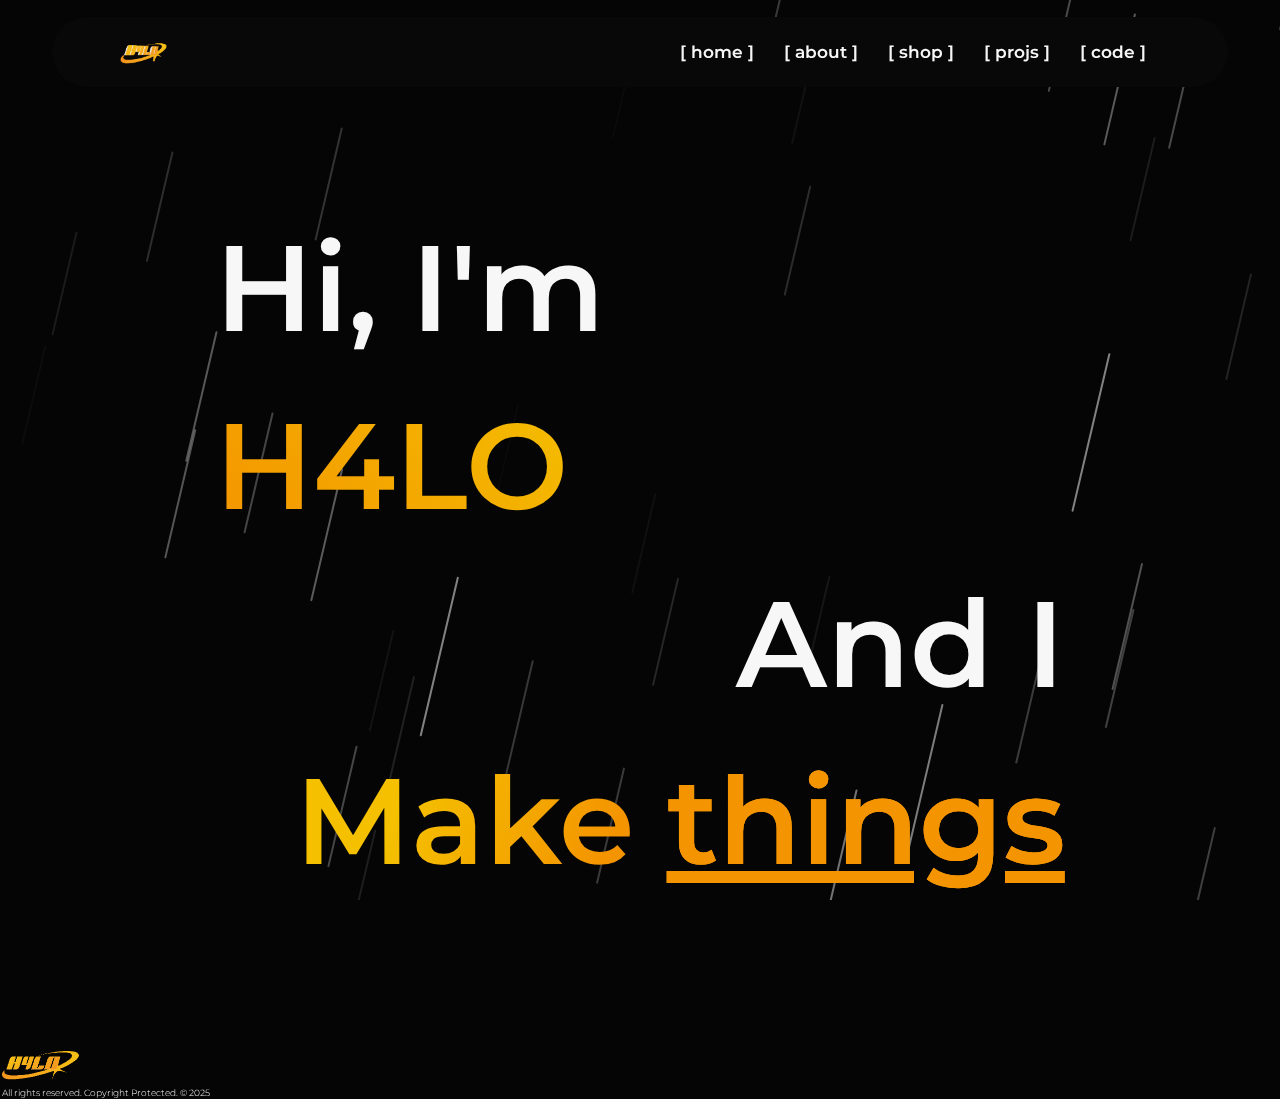
==== commit 42d67e55: "QOL" ====
--- a/index.html
+++ b/index.html
@@ -234,7 +234,7 @@
 									<div id="copylogo" class="image" data-position="center">
 										<a href="#" class="frame" oncontextmenu="return false;" ondragstart="return false;"><img src="assets/images/copylogo.png" alt="H4LO" oncontextmenu="return false;" ondragstart="return false;" /></a>
 									</div>
-									<p id="copyright">All rights reserved. Copyright Protected. © 2024</p>
+									<p id="copyright">All rights reserved. Copyright Protected. © 2025</p>
 								</div>
 								<div>
 									<hr id="divider01">
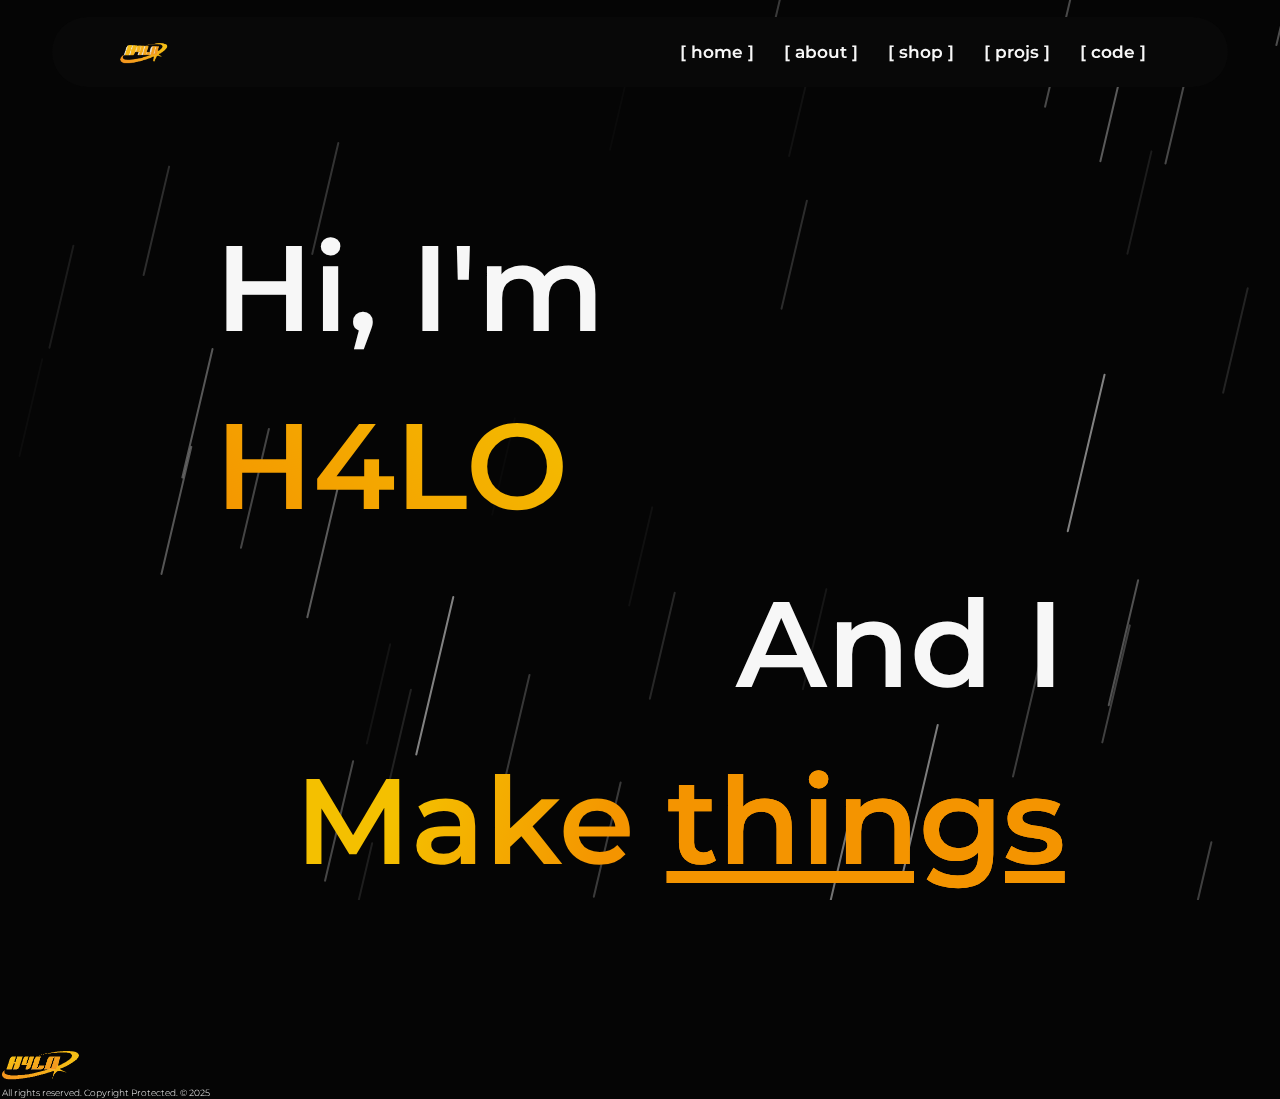
==== commit 7d737e20: "Change boosty to youtube" ====
--- a/index.html
+++ b/index.html
@@ -250,9 +250,9 @@
 												<span class="label">bluesky</span>
 											</a>
 										</li><li>
-											<a class="n03" href="#error-missing">
-												<svg aria-labelledby="icon-title"><title id="icon-title">Boosty</title><use xlink:href="assets/icons.svg#boosty"></use></svg>
-												<span class="label">Boosty</span>
+											<a class="n03" href="https://www.youtube.com/@H4LO.">
+												<svg aria-labelledby="icon-title"><title id="icon-title">Youtube</title><use xlink:href="assets/icons.svg#youtube"></use></svg>
+												<span class="label">Youtube</span>
 											</a>
 										</li>
 									</ul>
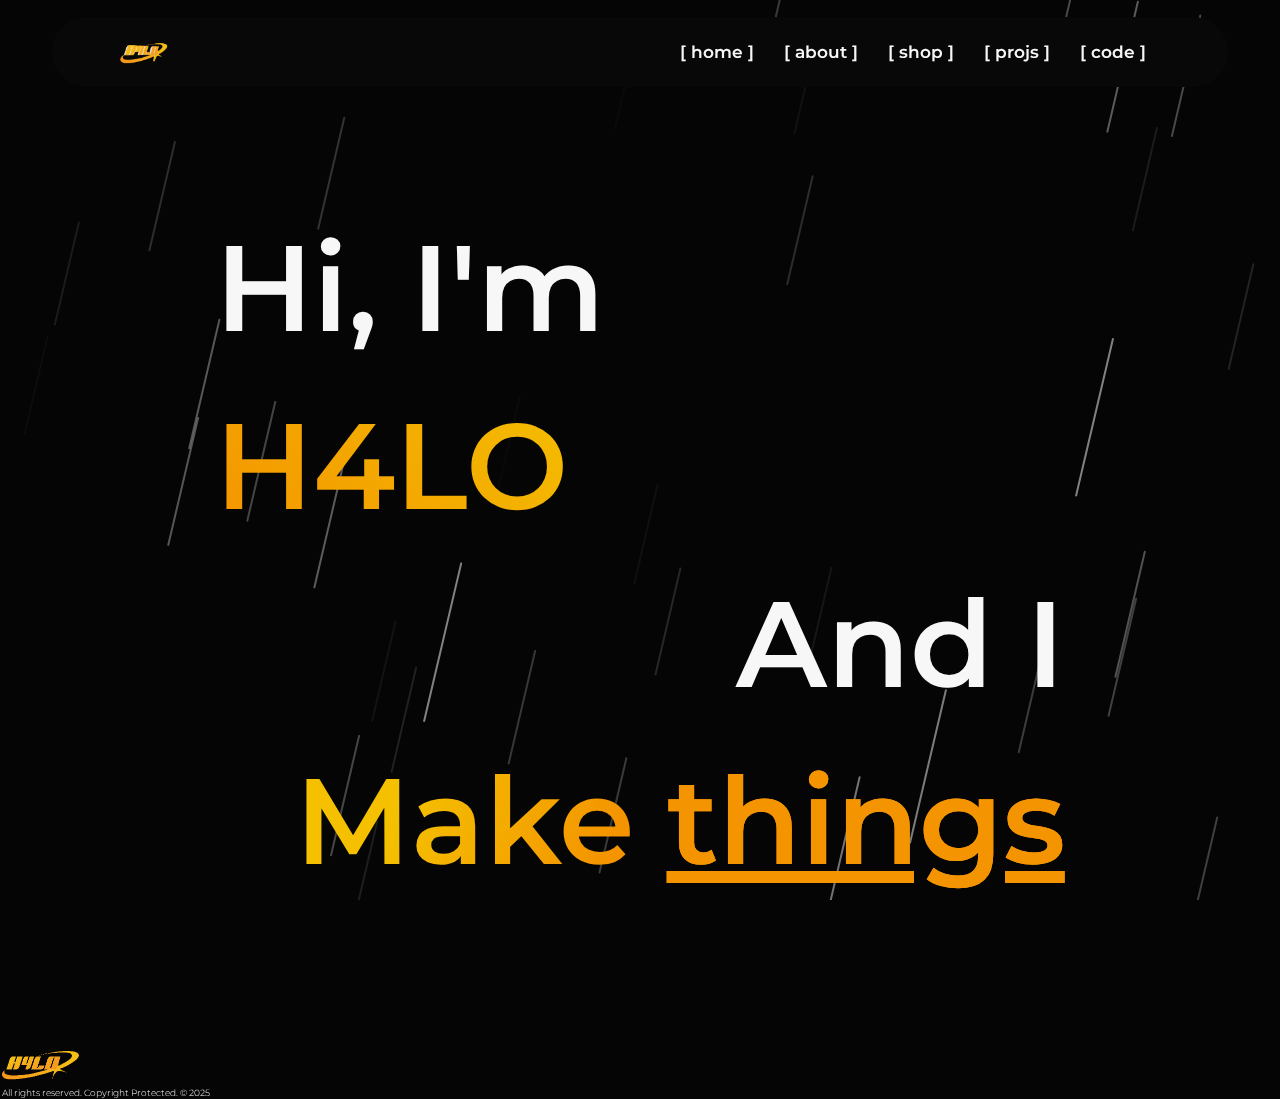
==== commit 10f34847: "wrong yt icon" ====
--- a/index.html
+++ b/index.html
@@ -251,7 +251,7 @@
 											</a>
 										</li><li>
 											<a class="n03" href="https://www.youtube.com/@H4LO.">
-												<svg aria-labelledby="icon-title"><title id="icon-title">Youtube</title><use xlink:href="assets/icons.svg#youtube"></use></svg>
+												<svg aria-labelledby="icon-title"><title id="icon-title">Youtube</title><use xlink:href="assets/icons.svg#youtube-alt"></use></svg>
 												<span class="label">Youtube</span>
 											</a>
 										</li>
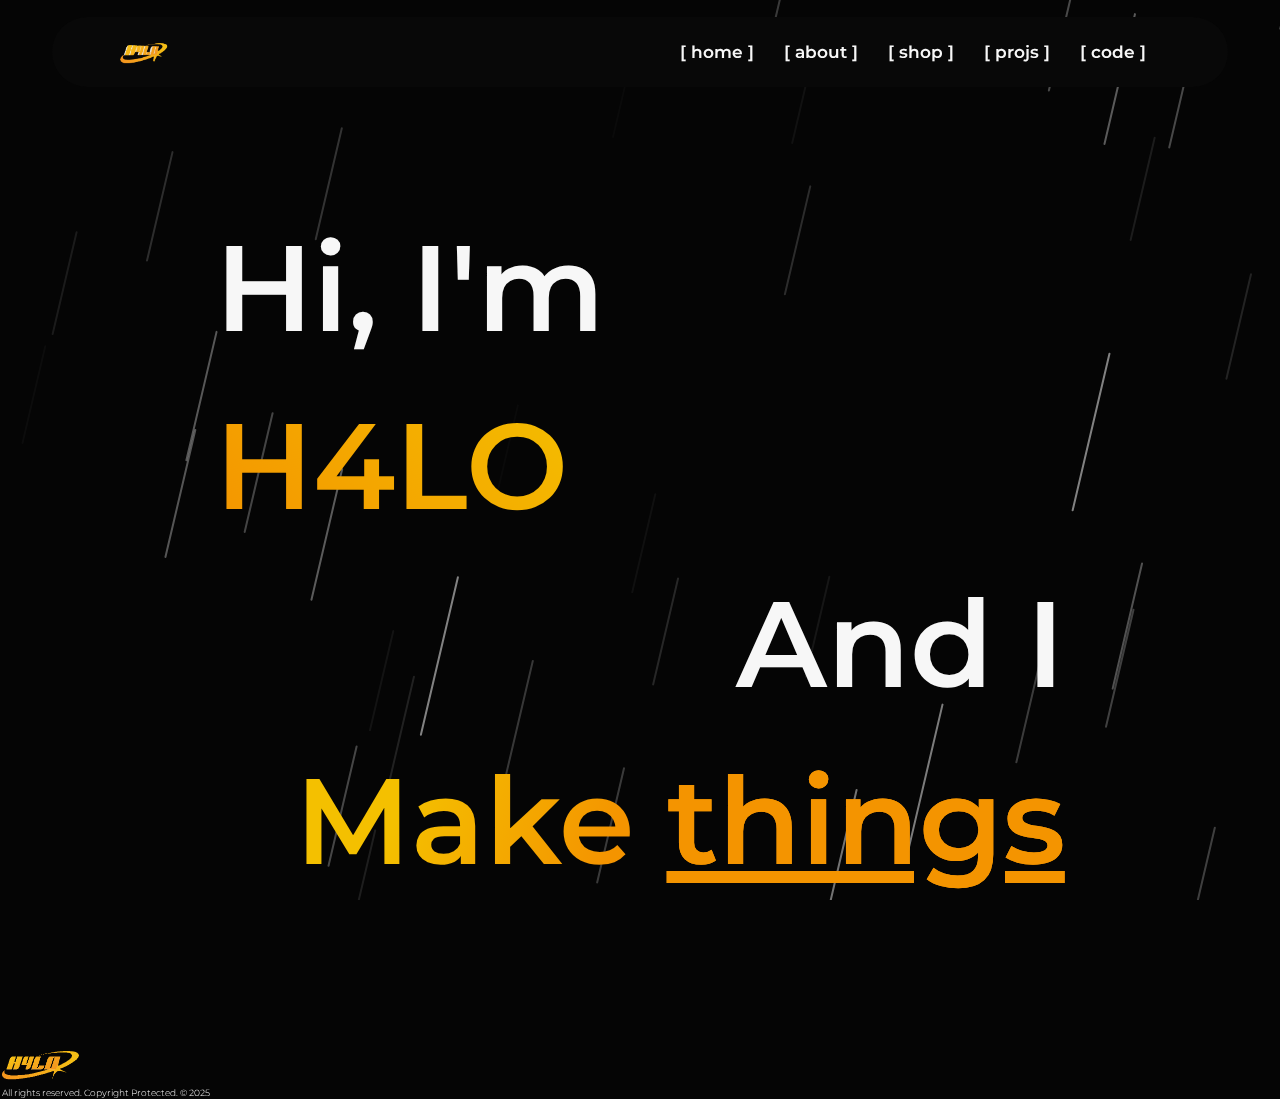
==== commit 3dd6476c: "Update index.html" ====
--- a/index.html
+++ b/index.html
@@ -5,7 +5,7 @@
 		<meta charset="utf-8" />
 		<meta name="viewport" content="width=device-width,initial-scale=1" />
 		<meta name="color-scheme" content="light only" />
-		<meta name="description" content="A portfolio designed by H4LO" />
+		<meta name="description" content="A corner of the internet dedicated to a goal, and powered by one person." />
 		<meta property="og:site_name" content="H4LO" />
 		<meta property="og:title" content="H4LO" />
 		<meta property="og:type" content="website" />
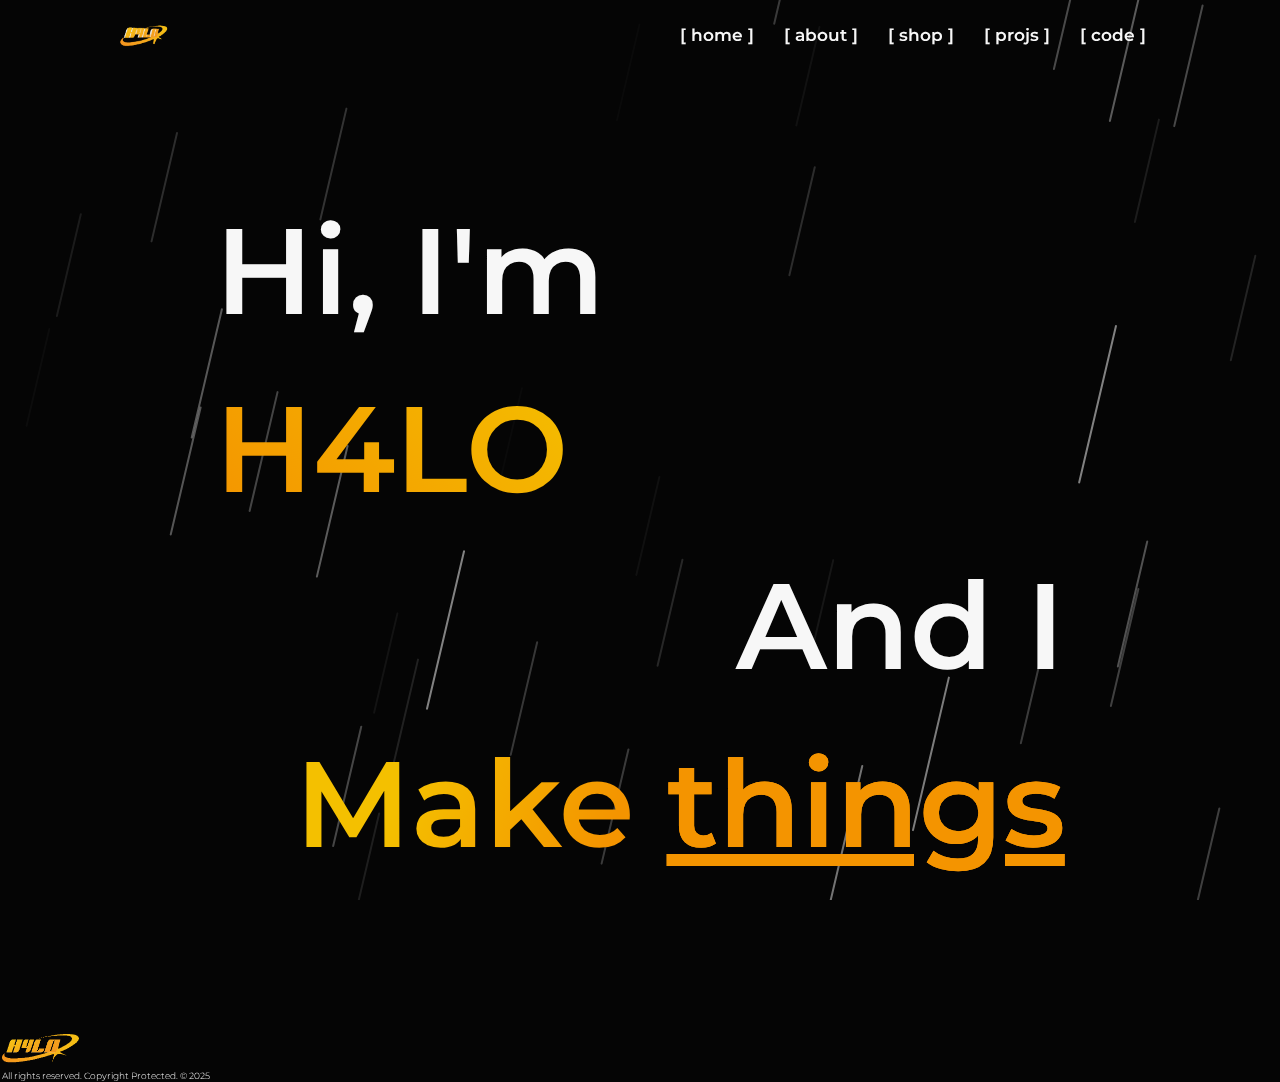
==== commit e8c22a5c: "UpdateHeader" ====
--- a/index.html
+++ b/index.html
@@ -17,7 +17,6 @@
 		<div id="wrapper">
 			<div id="main">
 				<div class="inner">
-					<hr id="divider03">
 					<div id="header2" class="container columns">
 						<div class="wrapper">
 							<div class="inner">
--- a/assets/main.css
+++ b/assets/main.css
@@ -343,7 +343,7 @@
 	width: 100%;
 	align-items: center;
 	justify-content: center;
-	background-color: #080808;
+	background-color: #08080800;
 	box-shadow: 0rem 0.125rem 0rem 0rem transparent;
 	border-radius: 3rem;
 }
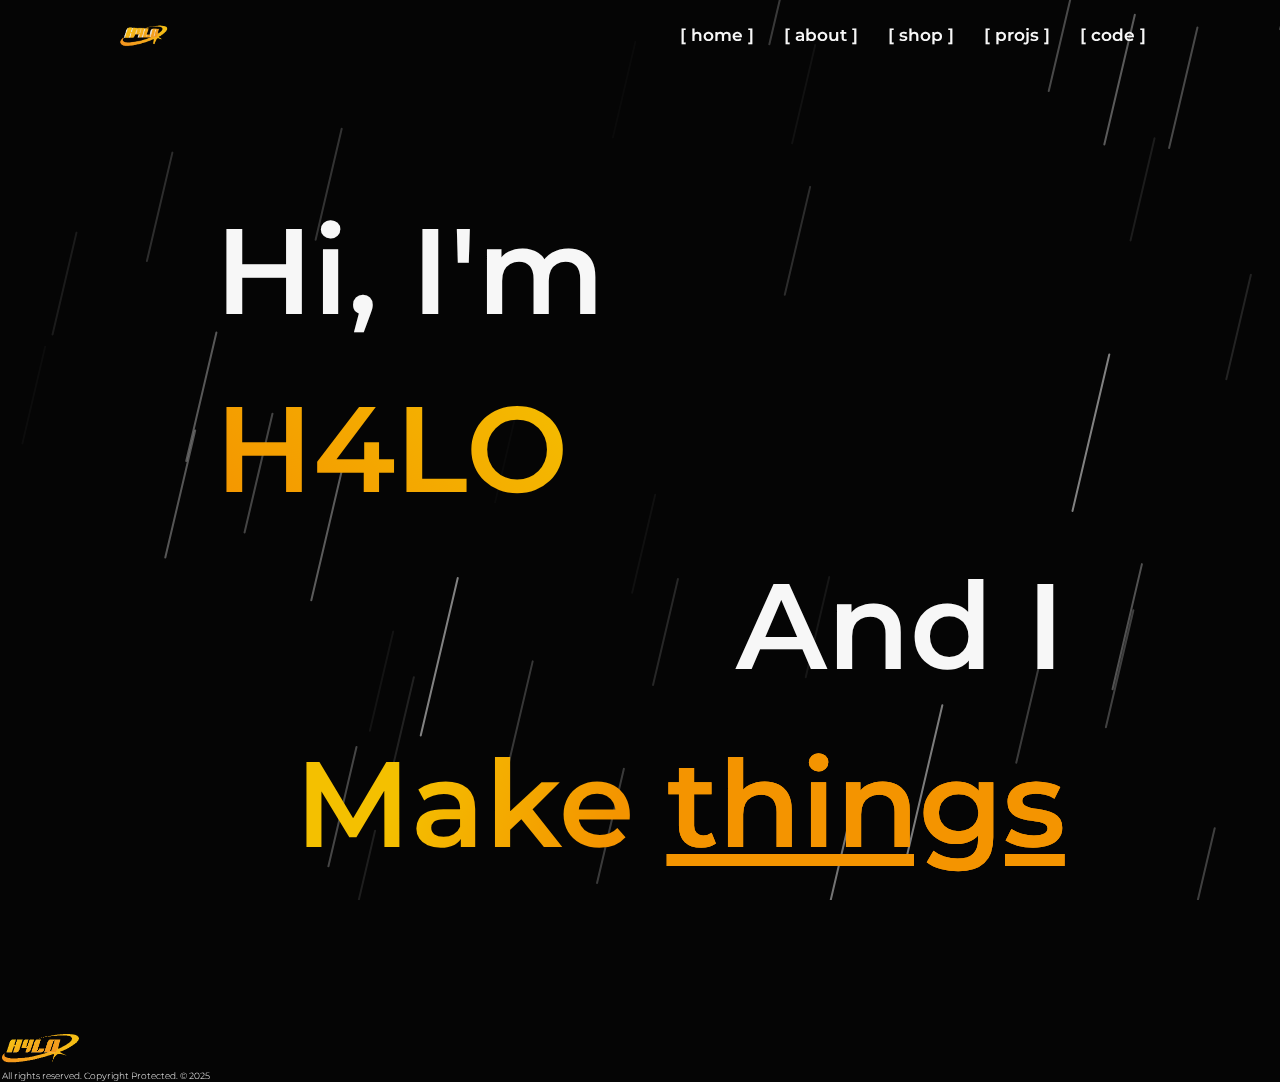
==== commit b8ad9b99: "UpdateDesc" ====
--- a/index.html
+++ b/index.html
@@ -9,7 +9,7 @@
 		<meta property="og:site_name" content="H4LO" />
 		<meta property="og:title" content="H4LO" />
 		<meta property="og:type" content="website" />
-		<meta property="og:description" content="A corner of the internet dedicated to a goal, and powered by one person." />
+		<meta property="og:description" content="Dedicated by one, powered by one." />
 		<link href="https://fonts.googleapis.com/css2?display=swap&family=Montserrat:ital,wght@0,300;0,600;1,300;1,600" rel="stylesheet" type="text/css" />
 		<link rel="stylesheet" href="assets/main.css" />
 	</head>
